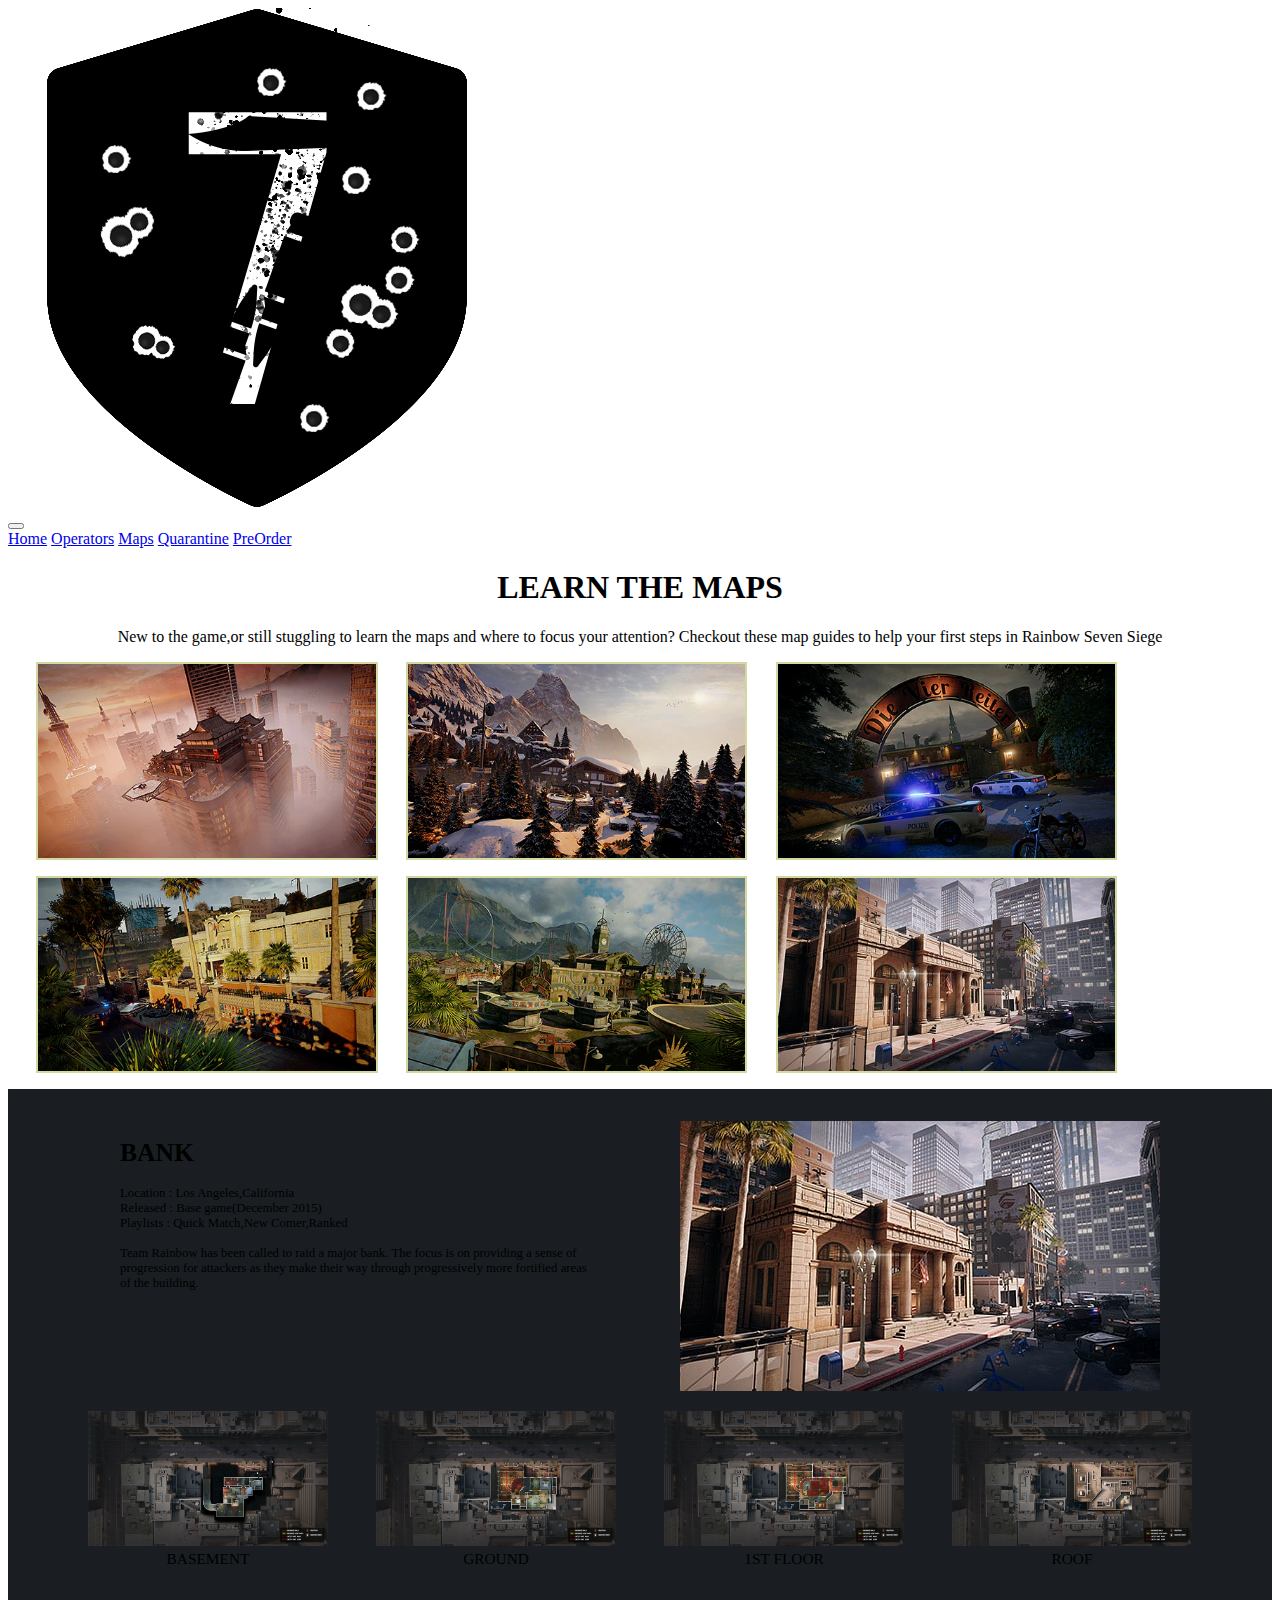
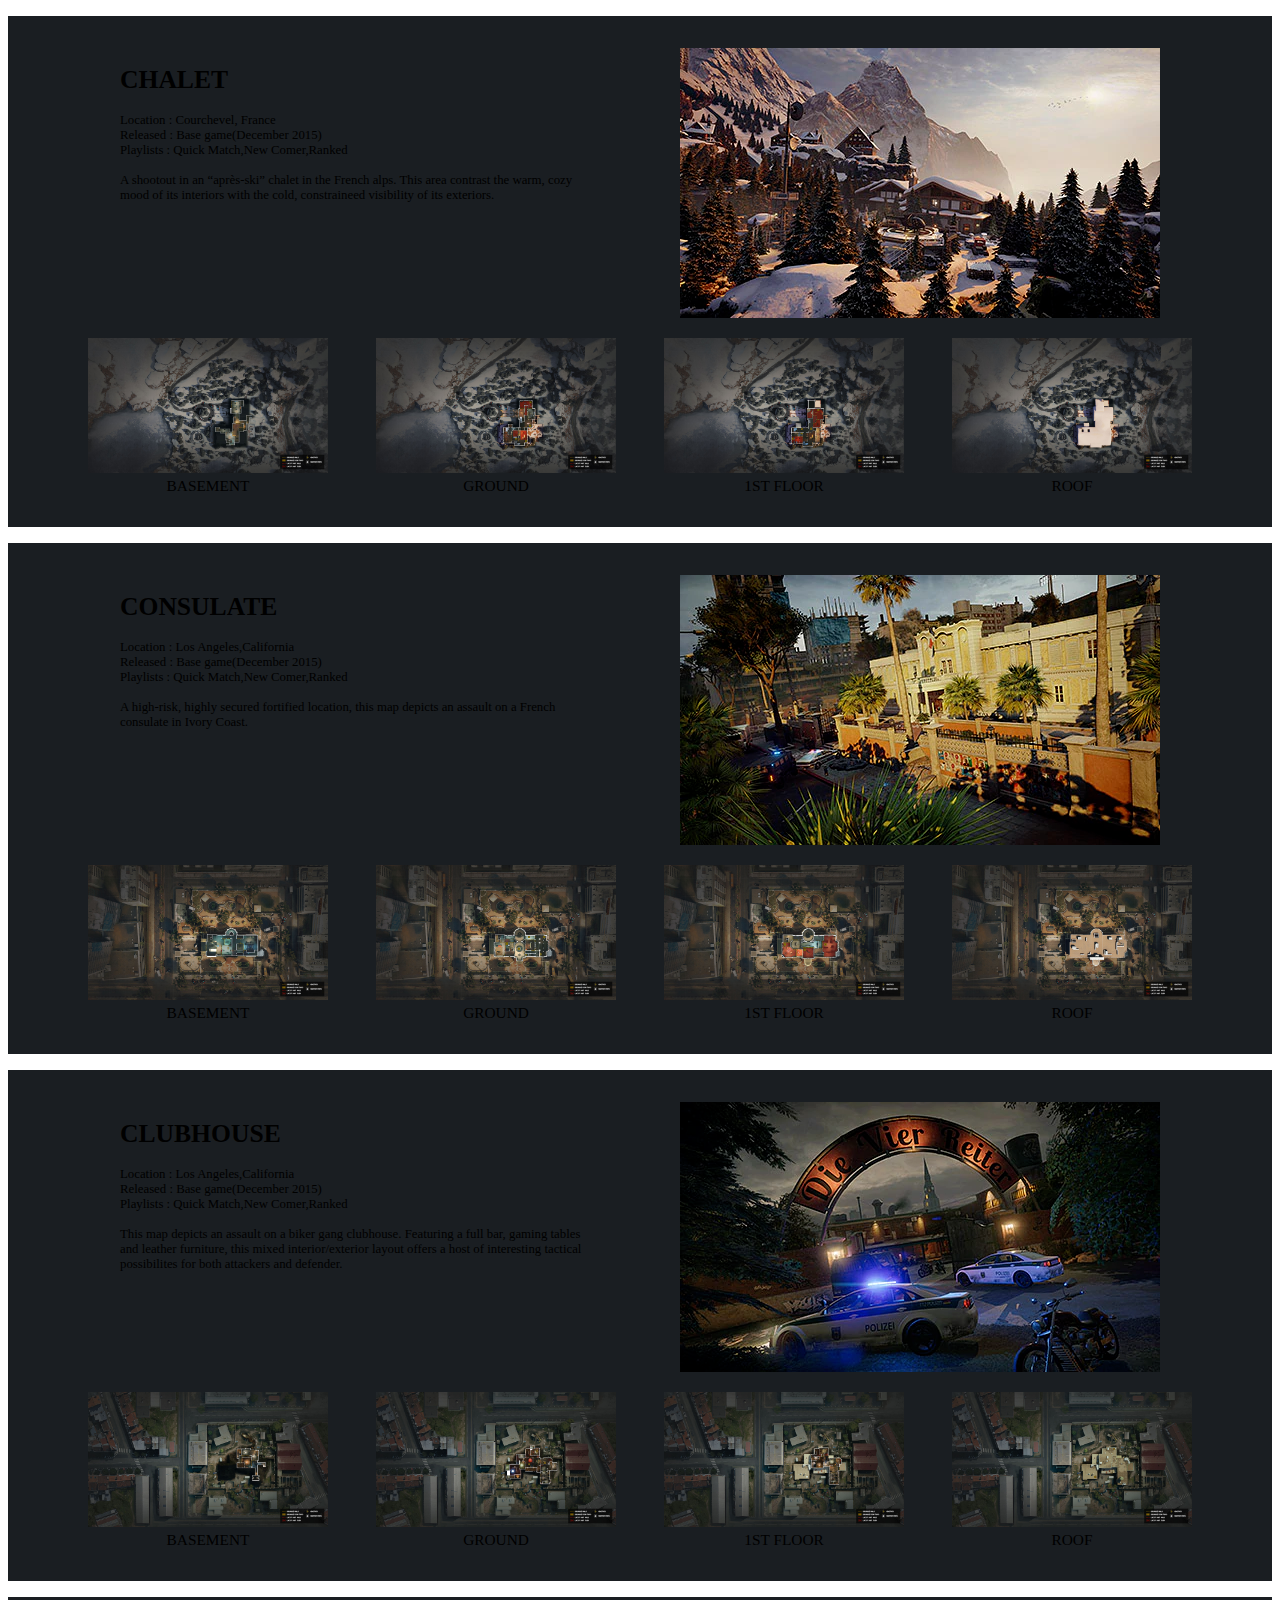
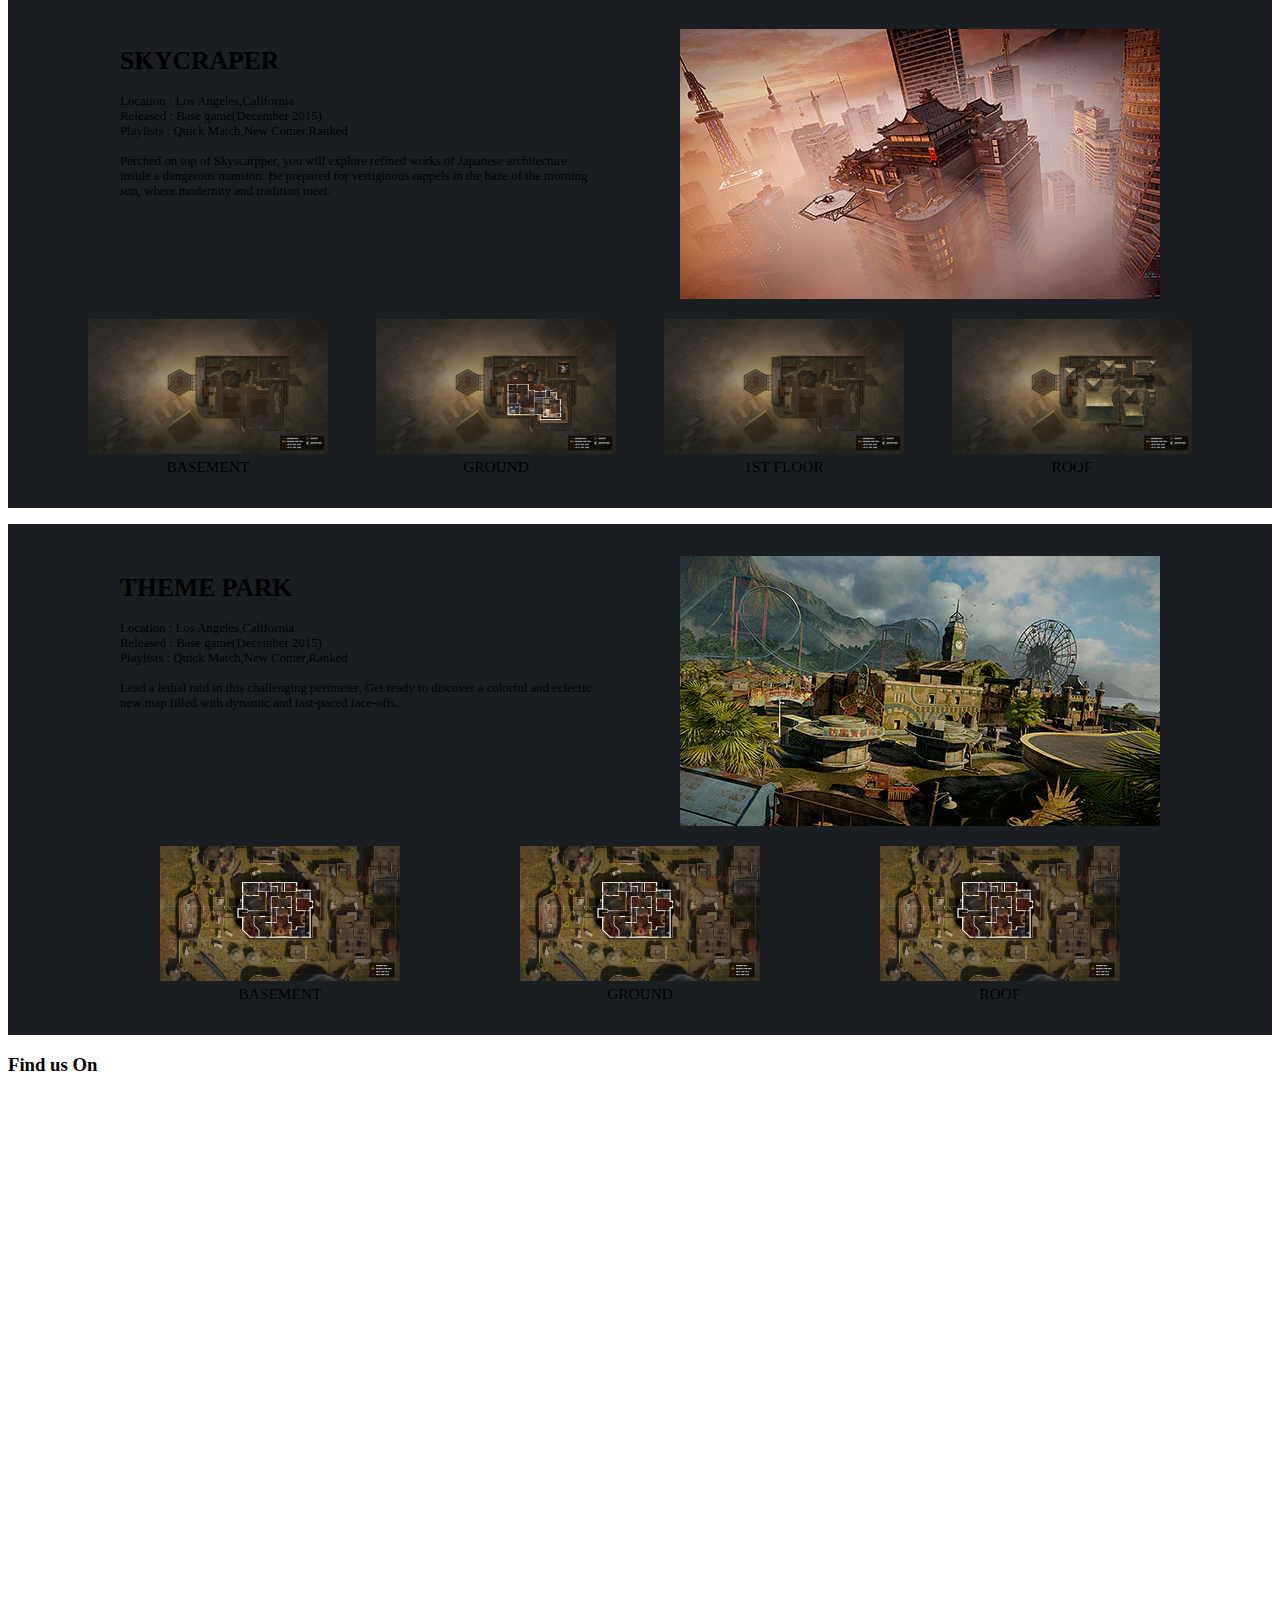
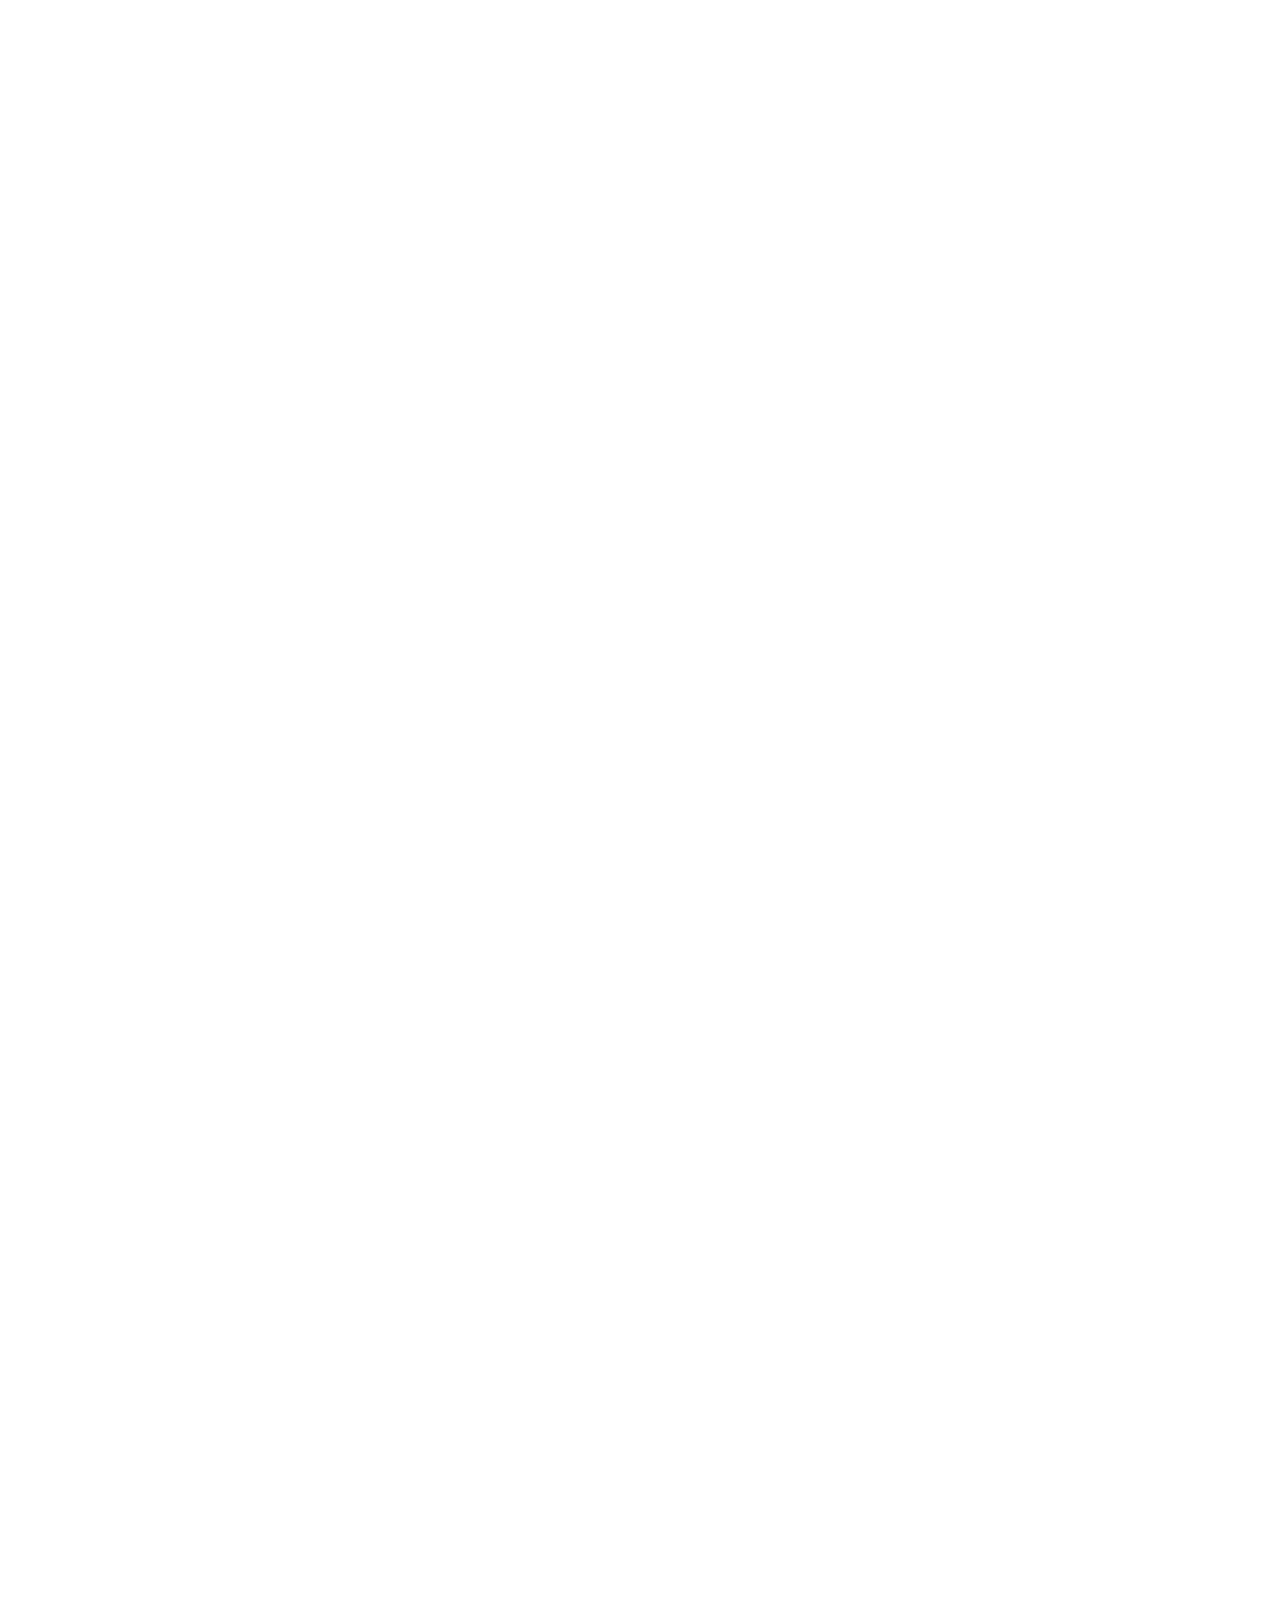
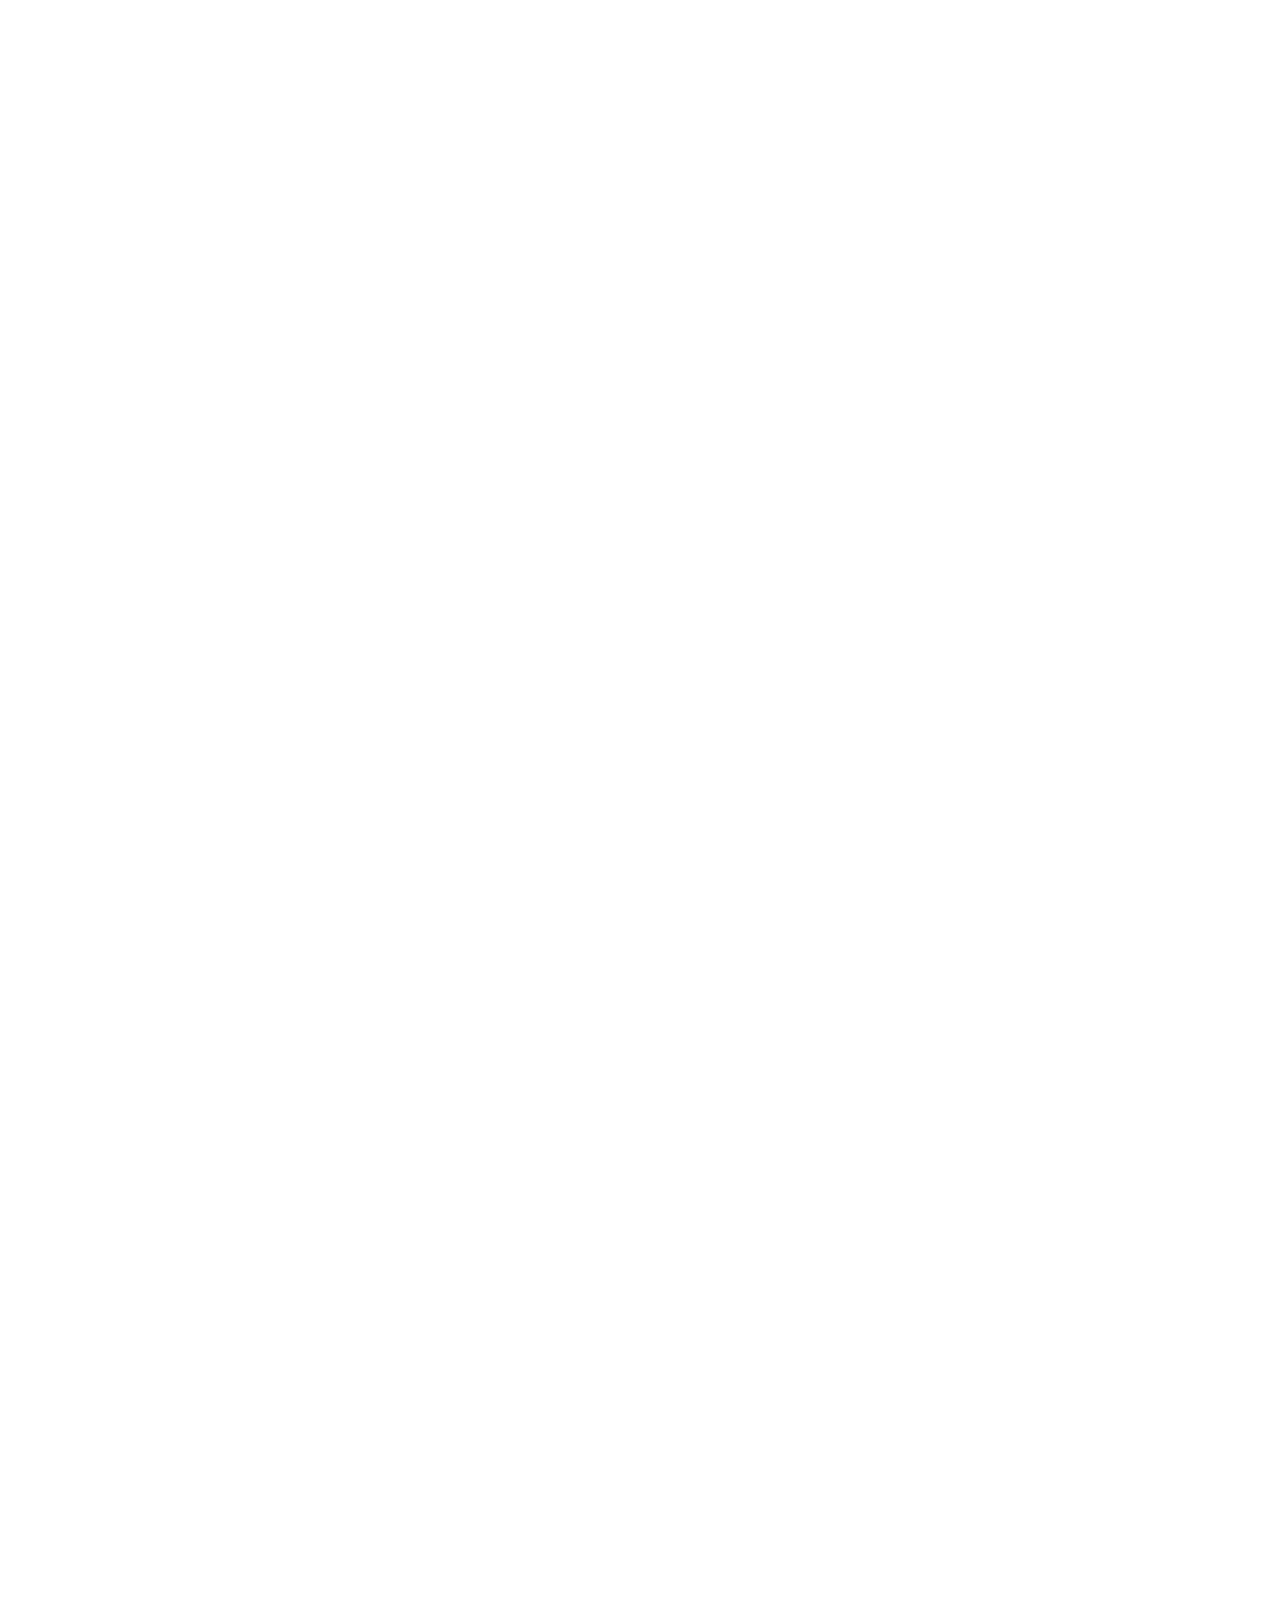
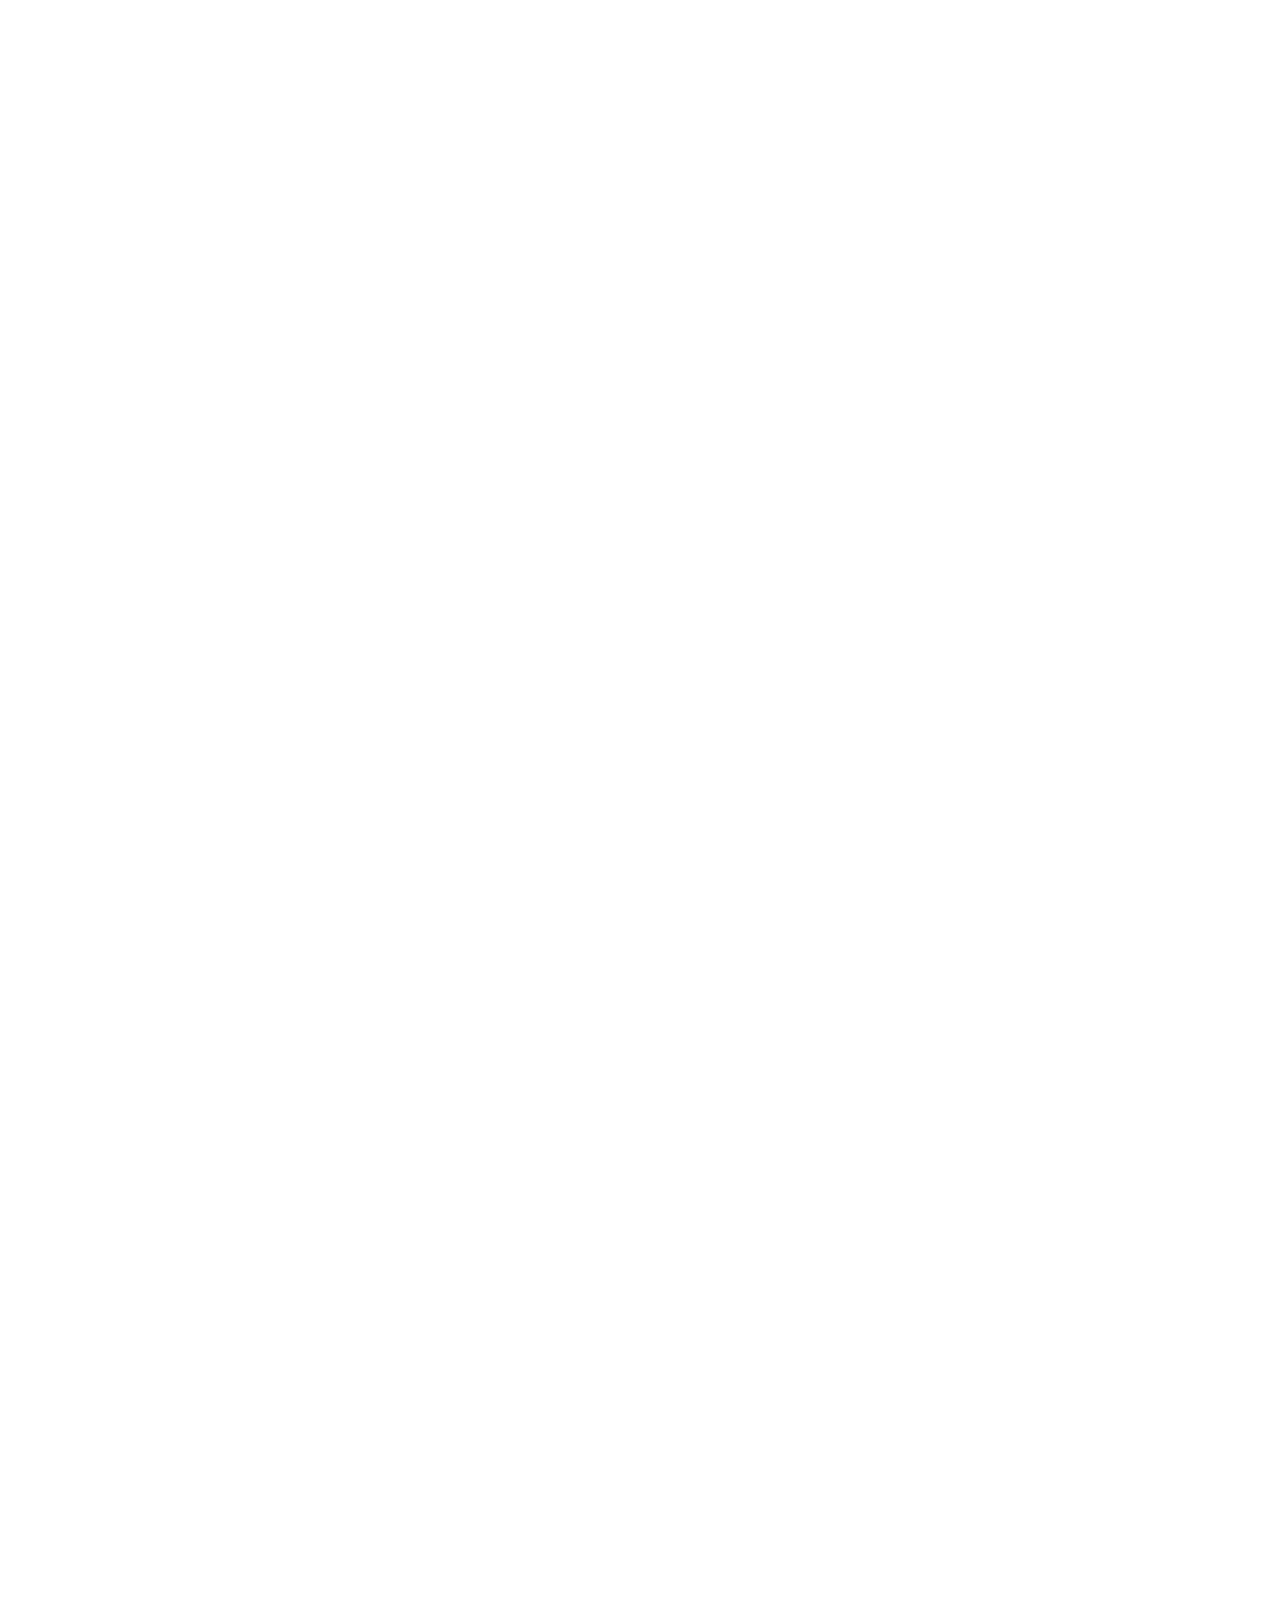
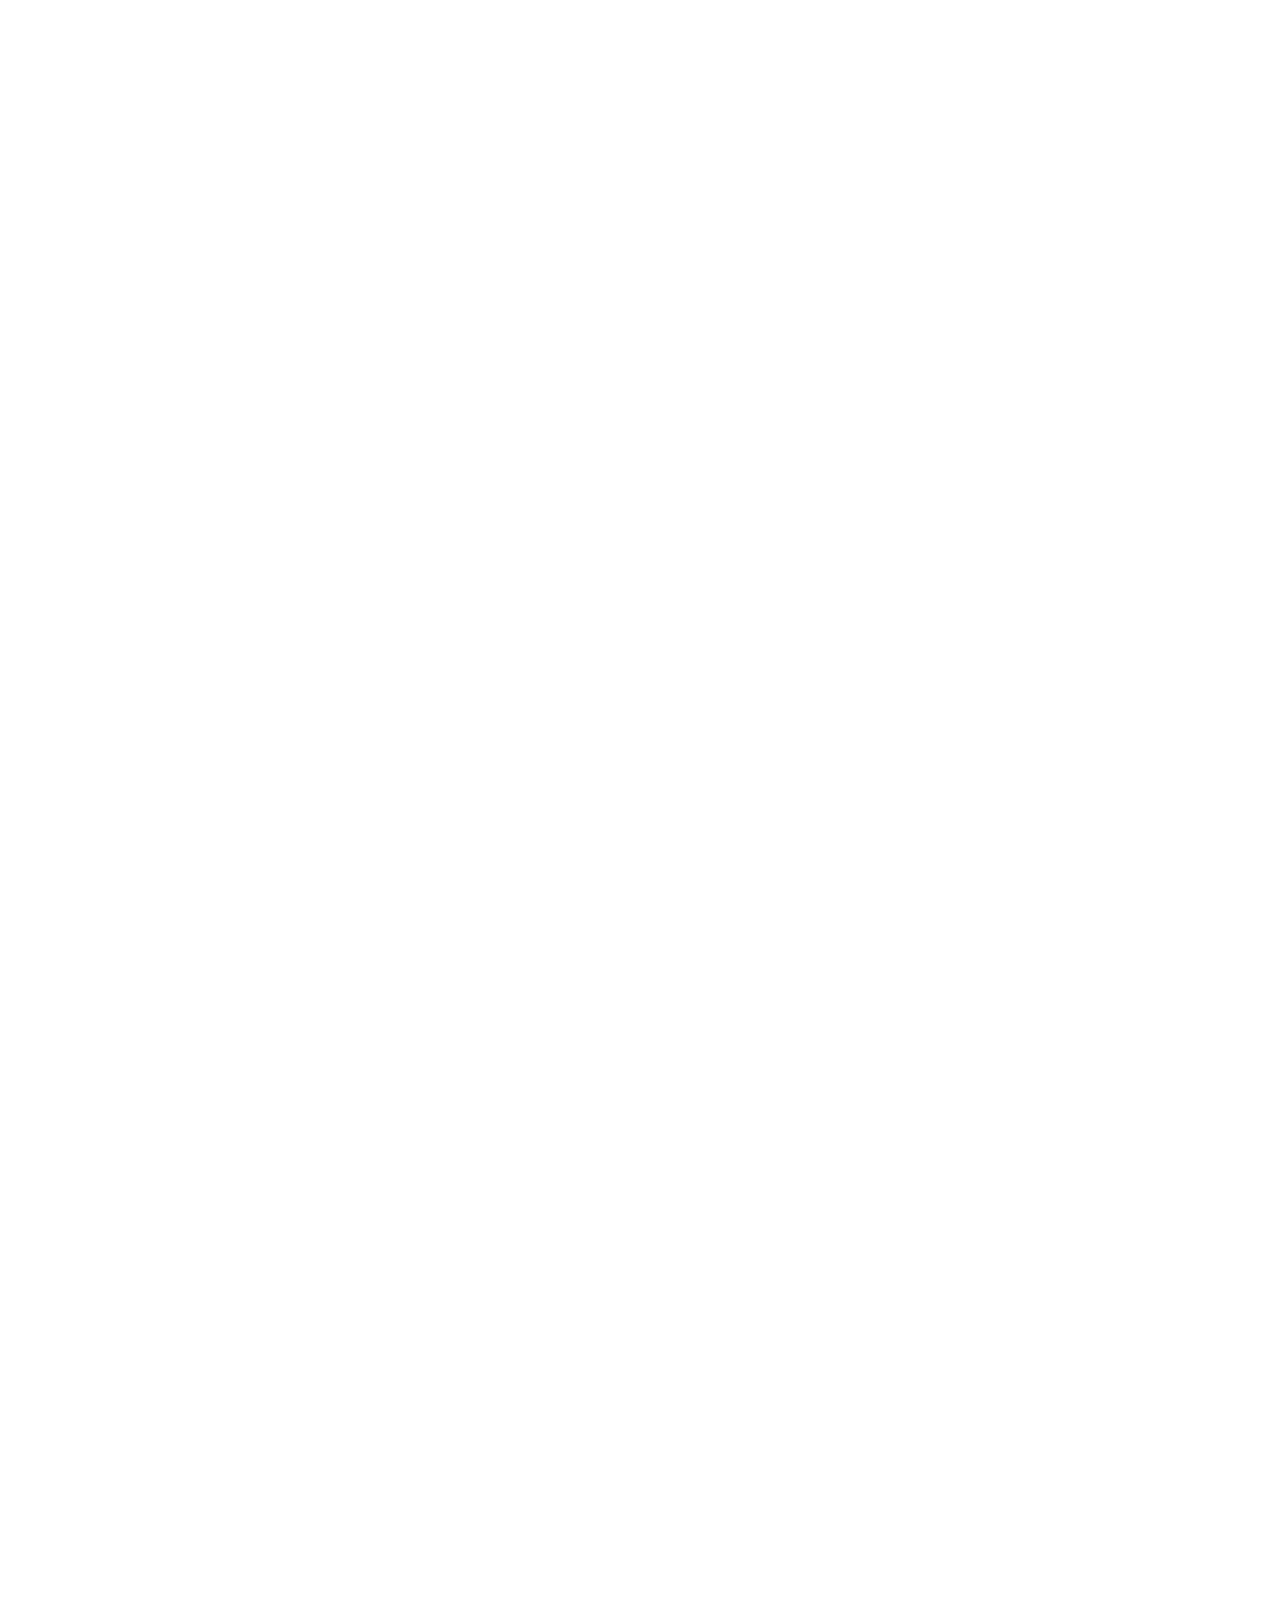
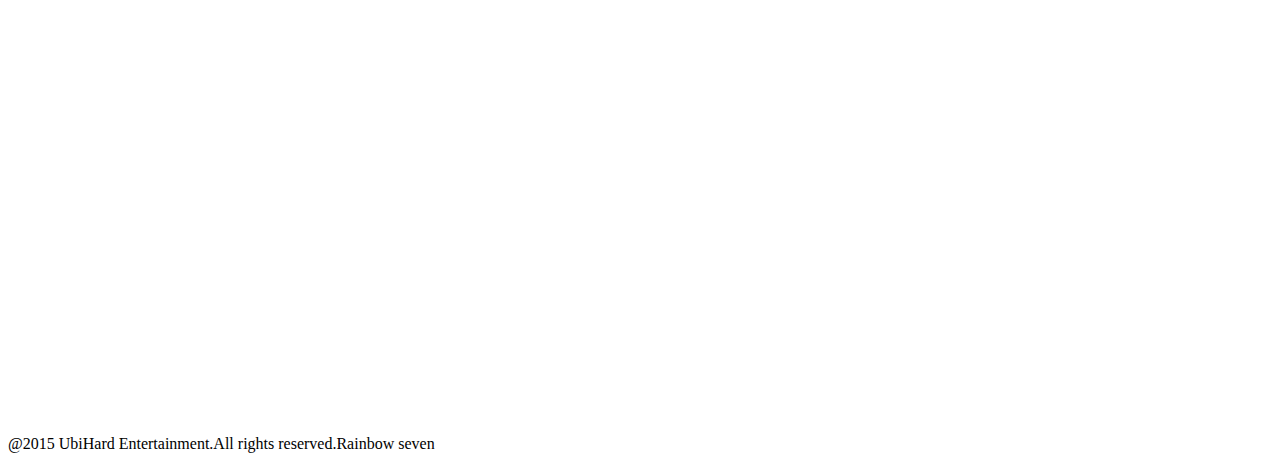
==== Home+Maps/Maps.html @ b851d7d4 "update" ====
<!DOCTYPE html>
<html lang="en">
<head>
    <meta charset="UTF-8">
    <meta name="viewport" content="width=device-width, initial-scale=1.0">
    <title>Document</title>
</head>
<link rel="stylesheet" type="text/css" href="Style/Maps.css">
<link rel="stylesheet" type="text/css" href="Style/style-template.css">
<body>
    <header>
        <a href="../Home+Maps/Index.html"><img src="Assets/Logo-fix.png" class="logo-size"></a>
        <div class="btn-nav dropdown">
            <button class="dropbtn" onclick="myFunction()">
            </button>
            <div class="dropdown-content" id="myDropdown">
                <a href="../Home+Maps/Index.html">Home</a>
                <a href="#">Operators</a>
                <a href="../Home+Maps/Maps.html">Maps</a>
                <a href="../Quarantine/Quarantine.html">Quarantine</a>
                <a href="../PreOrder/preorder.html">PreOrder</a>
            </div>
        </div>
    </header>

    <div class="main-container">
        <div class="text-center">
            <h1>LEARN THE MAPS</h1>
            <P>New to the game,or still stuggling to learn the maps and where to focus your attention?
                Checkout these map guides to help your first steps in Rainbow Seven Siege
            </P>
        </div>      
        <div class="maps-container">
            <div class="row">
                <div class="img-small-1">
                    <img src="Assets/Maps/shycrapper.png">
                </div>
                <div class="img-small-1">
                    <img src="Assets/Maps/chalet.png">
                </div>
                <div class="img-small-1">
                    <img src="Assets/Maps/club-house.png">
                </div>
            </div>
    
            <div class="row mt-3">  
                <div class="img-small-1">
                    <img src="Assets/Maps/consulate.png" alt="">
                    <!-- <h3>tes</h3> -->
                </div>
                <div class="img-small-1">
                    <img src="Assets/Maps/themepark.png" alt="">
                    <!-- <h3>tes</h3> -->
                </div>
                <div class="img-small-1">
                    <img src="Assets/Maps/r6-maps-bank_352520.jpg" alt="">
                    <!-- <h3>tes</h3> -->
                </div>            
            </div>
        </div>    
        <div class="maps-card p-2 mt-3">
            <div class="row mb-1 special">
                <div class ="column top">                 
                    <h1>BANK</h1>
                    <p>
                        <span>Location  : </span>Los Angeles,California <br>
                        <span>Released  : </span>Base game(December 2015) <br>
                        <span>Playlists : </span>Quick Match,New Comer,Ranked <br><br>
                        Team Rainbow has been called to raid a major bank. The focus
                        is on providing a sense of progression for attackers as they make
                        their way through progressively more fortified areas of the building.   
                    </p>               
                </div>
                <div class ="map-top top">
                    <img src="Assets/Maps/r6-maps-bank_352520.jpg" alt="">
                </div>
            </div>
            <div class="row text-center auto">
                <div class="img-banner-small">
                    <img src="Assets/Maps/Bank-blueprints/r6-maps-bank-blueprint-1.jpg" alt="">
                    <div class="map-section">
                        BASEMENT
                    </div>                   
                </div>   
                <div class="img-banner-small">
                    <img src="Assets/Maps/Bank-blueprints/r6-maps-bank-blueprint-2.jpg" alt="">
                    <div class="map-section">
                        GROUND
                    </div>  
                </div> 
                <div class="img-banner-small append">
                    <img src="Assets/Maps/Bank-blueprints/r6-maps-bank-blueprint-3.jpg" alt="">
                    <div class="map-section">
                        1ST FLOOR
                    </div>      
                </div> 
                <div class="img-banner-small append">
                    <img src="Assets/Maps/Bank-blueprints/r6-maps-bank-blueprint-4.jpg" alt="">  
                    <div class="map-section">
                        ROOF
                    </div>                  
                </div>          
            </div>
        </div>

        <div class="maps-card p-2 mt-3">
            <div class="row mb-1 special">
                <div class ="column top">                 
                    <h1>CHALET</h1>
                    <p>
                        <span>Location  : </span>Courchevel, France <br>
                        <span>Released  : </span>Base game(December 2015) <br>
                        <span>Playlists : </span>Quick Match,New Comer,Ranked <br><br>
                        A shootout in an “après-ski” chalet in the French alps.
                        This area contrast the warm, cozy mood of its interiors with the cold, 
                        constraineed visibility of its exteriors.   
                    </p>               
                </div>
                <div class ="map-top top">
                    <img src="Assets/Maps/chalet.png" alt="">
                </div>
            </div>
            <div class="row text-center auto">
                <div class="img-banner-small">
                    <img src="Assets/Maps/Chalet-blueprints/r6-maps-chalet-blueprint-1.jpg" alt="">
                    <div class="map-section">
                        BASEMENT
                    </div>                   
                </div>   
                <div class="img-banner-small">
                    <img src="Assets/Maps/Chalet-blueprints/r6-maps-chalet-blueprint-2.jpg" alt="">
                    <div class="map-section">
                        GROUND
                    </div>  
                </div> 
                <div class="img-banner-small append">
                    <img src="Assets/Maps/Chalet-blueprints/r6-maps-chalet-blueprint-3.jpg" alt="">
                    <div class="map-section">
                        1ST FLOOR
                    </div>      
                </div> 
                <div class="img-banner-small append">
                    <img src="Assets/Maps/Chalet-blueprints/r6-maps-chalet-blueprint-4.jpg" alt="">  
                    <div class="map-section">
                        ROOF
                    </div>                  
                </div>          
            </div>
        </div>

        <div class="maps-card p-2 mt-3">
            <div class="row mb-1 special">
                <div class ="column top">                 
                    <h1>CONSULATE</h1>
                    <p>
                        <span>Location  : </span>Los Angeles,California <br>
                        <span>Released  : </span>Base game(December 2015) <br>
                        <span>Playlists : </span>Quick Match,New Comer,Ranked <br><br>
                        A high-risk, highly secured fortified location, this map
                        depicts an assault on a French consulate in Ivory Coast.   
                    </p>               
                </div>
                <div class ="map-top top">
                    <img src="Assets/Maps/consulate.png" alt="">
                </div>
            </div>
            <div class="row text-center auto">
                <div class="img-banner-small">
                    <img src="Assets/Maps/Consulate-blueprints/r6-maps-consulate-blueprint-1.jpg" alt="">
                    <div class="map-section">
                        BASEMENT
                    </div>                   
                </div>   
                <div class="img-banner-small">
                    <img src="Assets/Maps/Consulate-blueprints/r6-maps-consulate-blueprint-2.jpg" alt="">
                    <div class="map-section">
                        GROUND
                    </div>  
                </div> 
                <div class="img-banner-small append">
                    <img src="Assets/Maps/Consulate-blueprints/r6-maps-consulate-blueprint-3.jpg" alt="">
                    <div class="map-section">
                        1ST FLOOR
                    </div>      
                </div> 
                <div class="img-banner-small append">
                    <img src="Assets/Maps/Consulate-blueprints/r6-maps-consulate-blueprint-4.jpg" alt="">  
                    <div class="map-section">
                        ROOF
                    </div>                  
                </div>          
            </div>
        </div>

        <div class="maps-card p-2 mt-3">
            <div class="row mb-1 special">
                <div class ="column top">                 
                    <h1>CLUBHOUSE</h1>
                    <p>
                        <span>Location  : </span>Los Angeles,California <br>
                        <span>Released  : </span>Base game(December 2015) <br>
                        <span>Playlists : </span>Quick Match,New Comer,Ranked <br><br>
                        This map depicts an assault on a biker gang clubhouse.
                        Featuring a full bar, gaming tables and leather furniture,
                        this mixed interior/exterior layout offers a host of interesting 
                        tactical possibilites for both attackers and defender.   
                    </p>               
                </div>
                <div class ="map-top top">
                    <img src="Assets/Maps/club-house.png" alt="">
                </div>
            </div>
            <div class="row text-center auto">
                <div class="img-banner-small">
                    <img src="Assets/Maps/Clubhouse-blueprints/r6-maps-clubhouse-blueprint-1.jpg" alt="">
                    <div class="map-section">
                        BASEMENT
                    </div>                   
                </div>   
                <div class="img-banner-small">
                    <img src="Assets/Maps/Clubhouse-blueprints/r6-maps-clubhouse-blueprint-2.jpg" alt="">
                    <div class="map-section">
                        GROUND
                    </div>  
                </div> 
                <div class="img-banner-small append">
                    <img src="Assets/Maps/Clubhouse-blueprints/r6-maps-clubhouse-blueprint-3.jpg" alt="">
                    <div class="map-section">
                        1ST FLOOR
                    </div>      
                </div> 
                <div class="img-banner-small append">
                    <img src="Assets/Maps/Clubhouse-blueprints/r6-maps-clubhouse-blueprint-4.jpg" alt="">  
                    <div class="map-section">
                        ROOF
                    </div>                  
                </div>          
            </div>
        </div>

        <div class="maps-card p-2 mt-3">
            <div class="row mb-1 special">
                <div class ="column top">                 
                    <h1>SKYCRAPER</h1>
                    <p>
                        <span>Location  : </span>Los Angeles,California <br>
                        <span>Released  : </span>Base game(December 2015) <br>
                        <span>Playlists : </span>Quick Match,New Comer,Ranked <br><br>
                        Perched on top of Skyscarpper, you will explore refined works 
                        of Japanese architecture inside a dangerous mansion. 
                        Be prepared for vertiginous rappels in the haze of the
                        morning sun, where modernity and tradition meet.   
                    </p>               
                </div>
                <div class ="map-top top">
                    <img src="Assets/Maps/shycrapper.png" alt="">
                </div>
            </div>
            <div class="row text-center auto">
                <div class="img-banner-small">
                    <img src="Assets/Maps/Skycraper-blueprints/r6-maps-skyscraper-blueprint-1.jpg" alt="">
                    <div class="map-section">
                        BASEMENT
                    </div>                   
                </div>   
                <div class="img-banner-small">
                    <img src="Assets/Maps/Skycraper-blueprints/r6-maps-skyscraper-blueprint-2.jpg" alt="">
                    <div class="map-section">
                        GROUND
                    </div>  
                </div> 
                <div class="img-banner-small append">
                    <img src="Assets/Maps/Skycraper-blueprints/r6-maps-skyscraper-blueprint-1.jpg" alt="">
                    <div class="map-section">
                        1ST FLOOR
                    </div>      
                </div> 
                <div class="img-banner-small append">
                    <img src="Assets/Maps/Skycraper-blueprints/r6-maps-skyscraper-blueprint-4.jpg" alt="">  
                    <div class="map-section">
                        ROOF
                    </div>                  
                </div>          
            </div>
        </div>

        <div class="maps-card p-2 mt-3">
            <div class="row mb-1 special">
                <div class ="column top">                 
                    <h1>THEME PARK</h1>
                    <p>
                        <span>Location  : </span>Los Angeles,California <br>
                        <span>Released  : </span>Base game(December 2015) <br>
                        <span>Playlists : </span>Quick Match,New Comer,Ranked <br><br>
                        Lead a lethal raid in this challenging perimeter. Get ready to discover a 
                        colorful and eclectic new map filled with dynamic and fast-paced face-offs.   
                    </p>               
                </div>
                <div class ="map-top top">
                    <img src="Assets/Maps/themepark.png" alt="">
                </div>
            </div>
            <div class="row text-center flex-center">
                <div class="img-banner-small">
                    <img src="Assets/Maps/ThemePark-blueprints/r6-maps-themepark-blueprints/r6-maps-themepark-blueprint-1.jpg" alt="">
                    <div class="map-section">
                        BASEMENT
                    </div>                   
                </div>   
                <div class="img-banner-small">
                    <img src="Assets/Maps/ThemePark-blueprints/r6-maps-themepark-blueprints/r6-maps-themepark-blueprint-1.jpg" alt="">
                    <div class="map-section">
                        GROUND
                    </div>  
                </div> 
                <div class="img-banner-small append">
                    <img src="Assets/Maps/ThemePark-blueprints/r6-maps-themepark-blueprints/r6-maps-themepark-blueprint-1.jpg" alt="">
                    <div class="map-section">
                        ROOF
                    </div>      
                </div>          
            </div>
        </div>
    </div>

    <footer>
        <div>
            <h3>Find us On</h3>
        </div>
        <div>
            <a href="http://instagram.com" target="_blank" rel="noopener noreferrer">
                <img src="Assets/Icon/4x/Facebook-logo-white@4x.png" alt=""></a>
            <a href="http://instagram.com" target="_blank" rel="noopener noreferrer">
                <img src="Assets/Icon/4x/Twitter-logo-white@4x.png" alt=""></a>
            <a href="http://instagram.com" target="_blank" rel="noopener noreferrer">
                <img src="Assets/Icon/4x/Youtube-Logo-White@4x.png" alt=""></a>
            <a href="http://instagram.com" target="_blank" rel="noopener noreferrer">
                <img src="Assets/Icon/4x/Instagram-logo-white@4x.png" alt=""></a>
        </div>
        <div>
            <p>@2015 UbiHard Entertainment.All rights reserved.Rainbow seven</p>
        </div>
    </footer>
</body>
</html>
<script>
    function myFunction() {
    document.getElementById("myDropdown").classList.toggle("show");
}

    window.onclick = function (e) {
        if (!e.target.matches('.dropbtn')) {
            var myDropdown = document.getElementById("myDropdown");
            if (myDropdown.classList.contains('show')) {
                myDropdown.classList.remove('show');
            }
        }
    }
</script>
---- Home+Maps/Style/Maps.css ----
* {
    box-sizing: border-box;
  }
.text-center{
    text-align: center;
}
.mt-3{
    margin-top: 1em;
}
.maps-container img{
    width:100%; 
    height:100%; 
}
.maps-card{
    display: flex;
    flex-direction: column;
    width: 100%;
    background-color: #1a1e22;
    justify-self: flex-start;
}
.row {
    display: flex;
    flex-wrap: wrap;
    justify-content: space-evenly;
    height: 100%;
}
.maps-container{
    width: 90%;
}
.img-small-1{
    max-width: 30%;
    border: 2px solid #d1d8a0;
}
.caption{
    max-width: 40%;
}
.p-2{
    padding: 2em;
}
.img-banner-small{
    width: 20%;
    justify-content: space-evenly;
    flex-wrap: wrap; 
}
.mb-1{
    margin-bottom: 1em;
}
.map-image-container{
    text-align: right;
}
.maps-card img{
    max-width: 100%;
    max-height: 100%;
}

.column{
    max-width: 40%;
    font-size: 1vw;
}
.map-section{
    font-size: 1.2vw;
}

@media(max-width:950px){
    .column{
        text-align: center;
        max-width: 100% !important;
        width: 100% !important;
    }
    .map-top{
        max-width: 100% !important;
        width: 100% !important;
        text-align: center !important;
    }
    *{
        font-size: 2.5vw !important;
        text-align: justify !important;
    }      
    .img-banner-small .map-section,footer p{
        text-align: center !important;
    } 
}
.flex-center{
    justify-content: space-evenly;
}
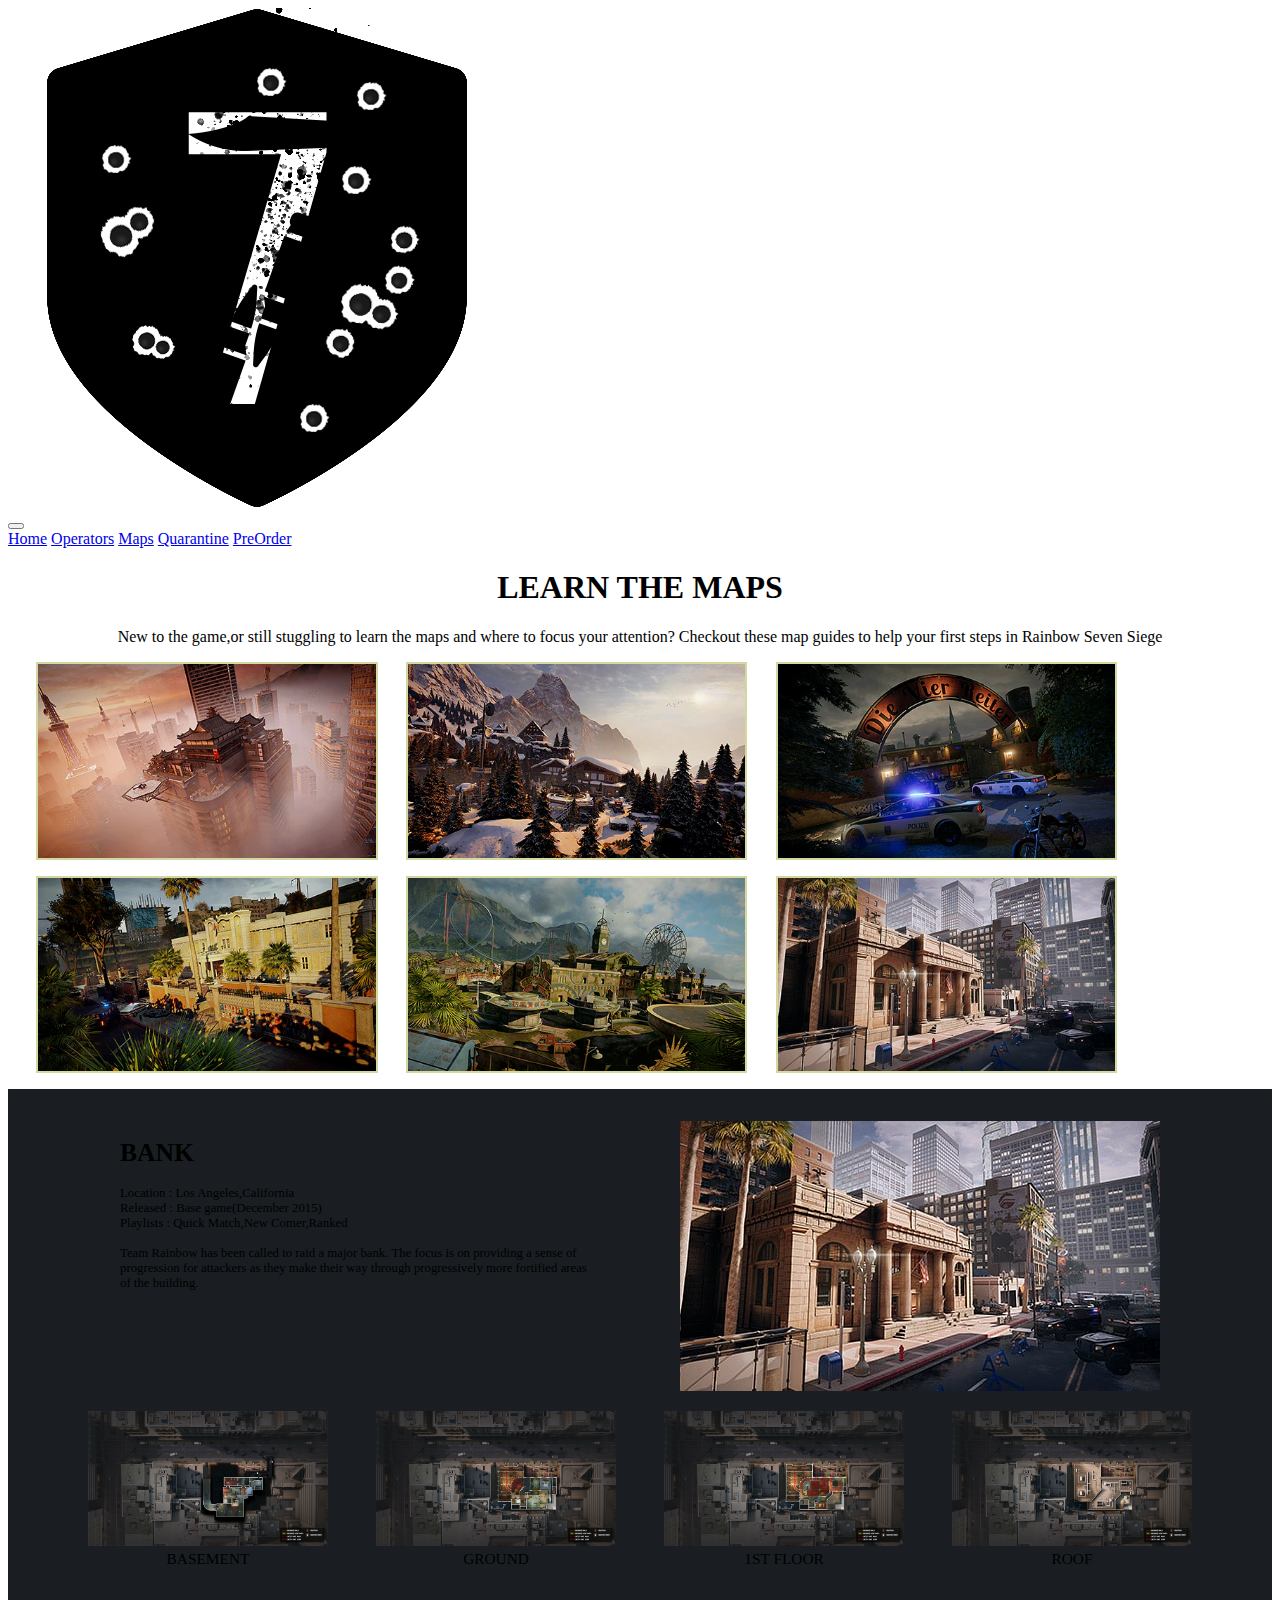
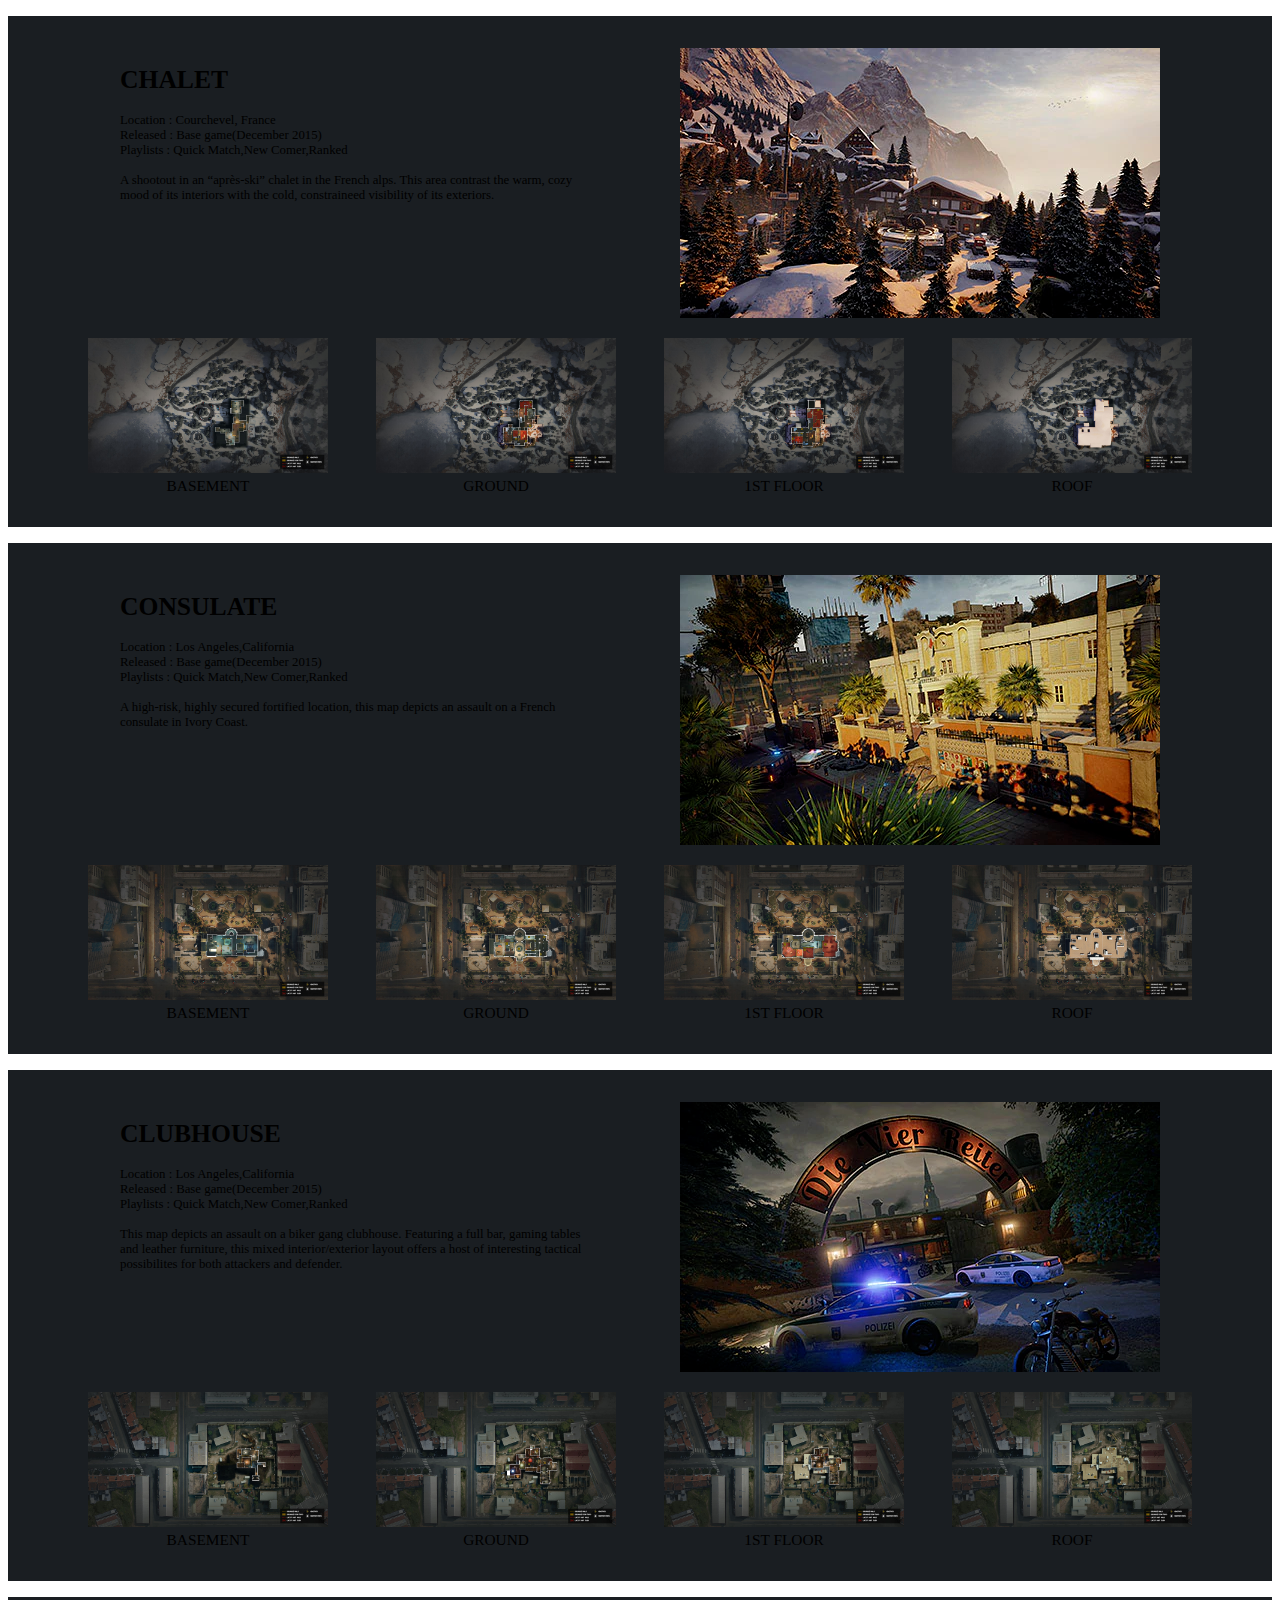
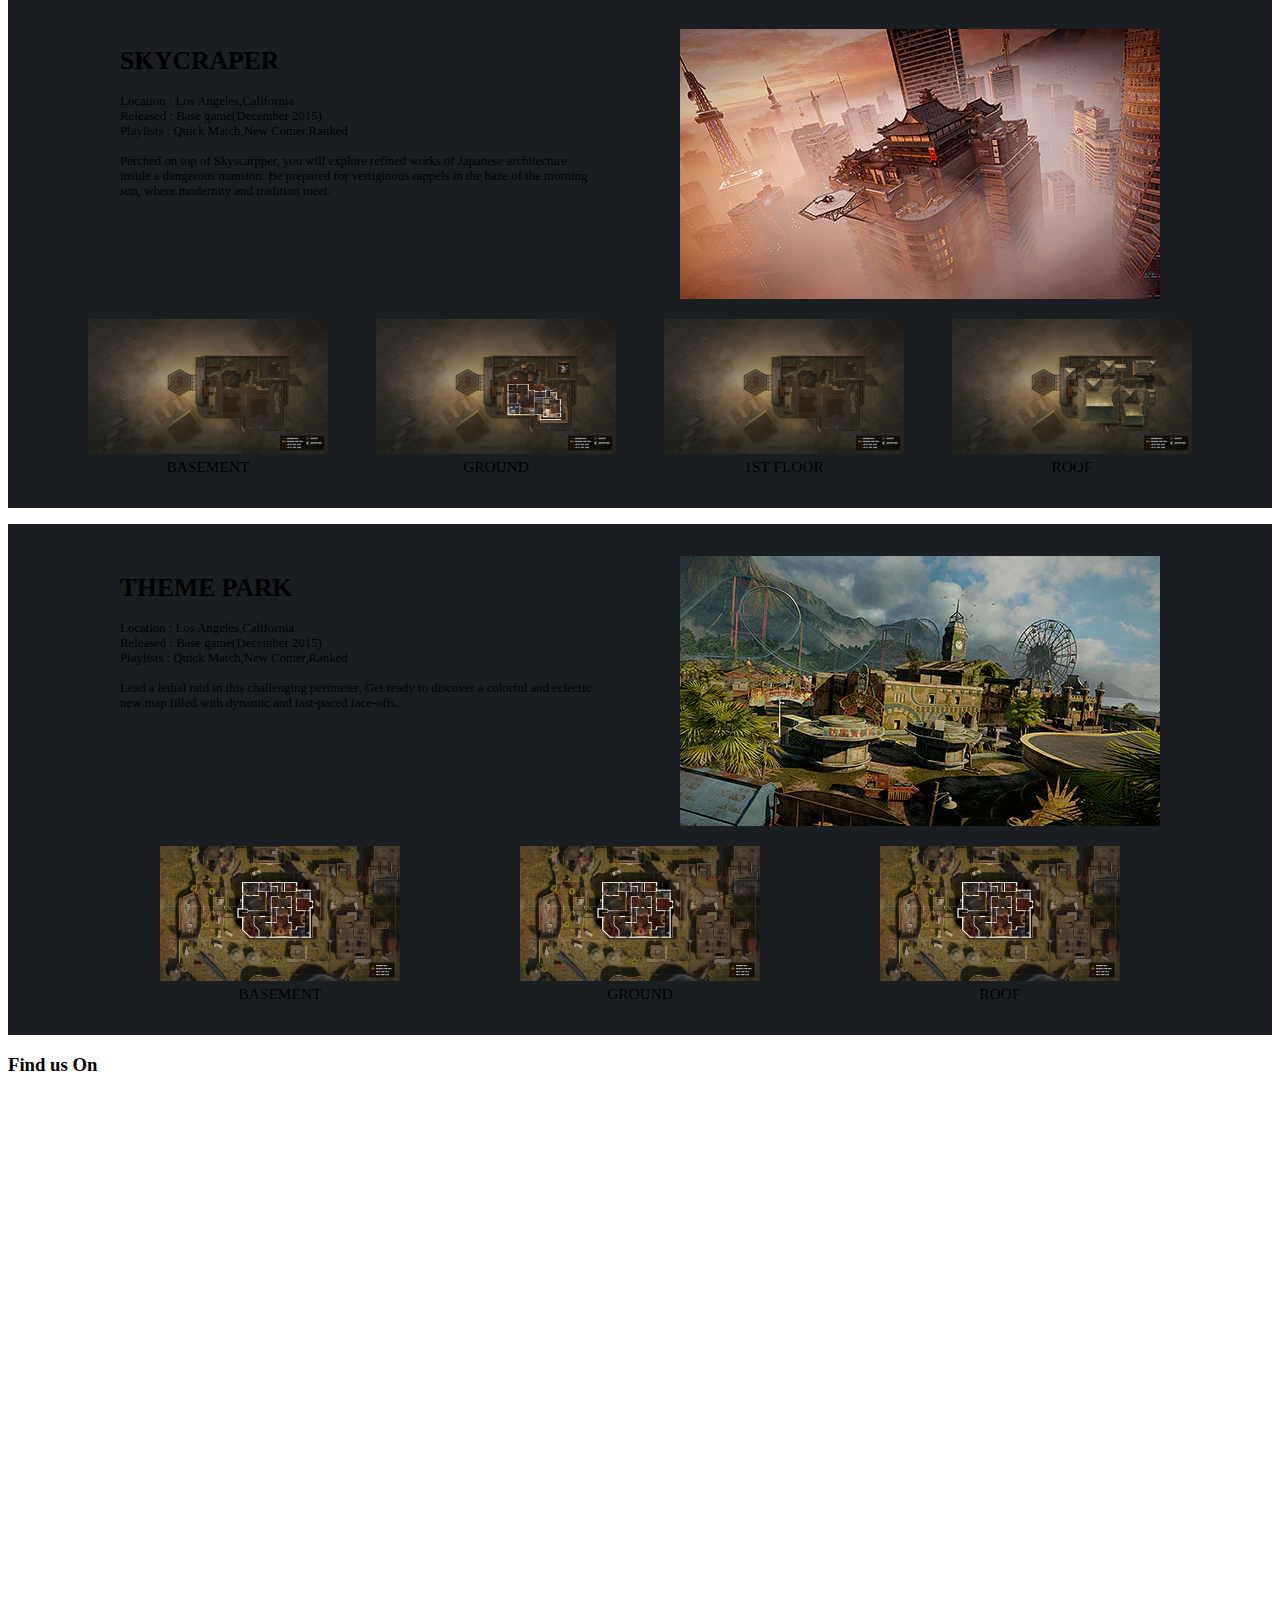
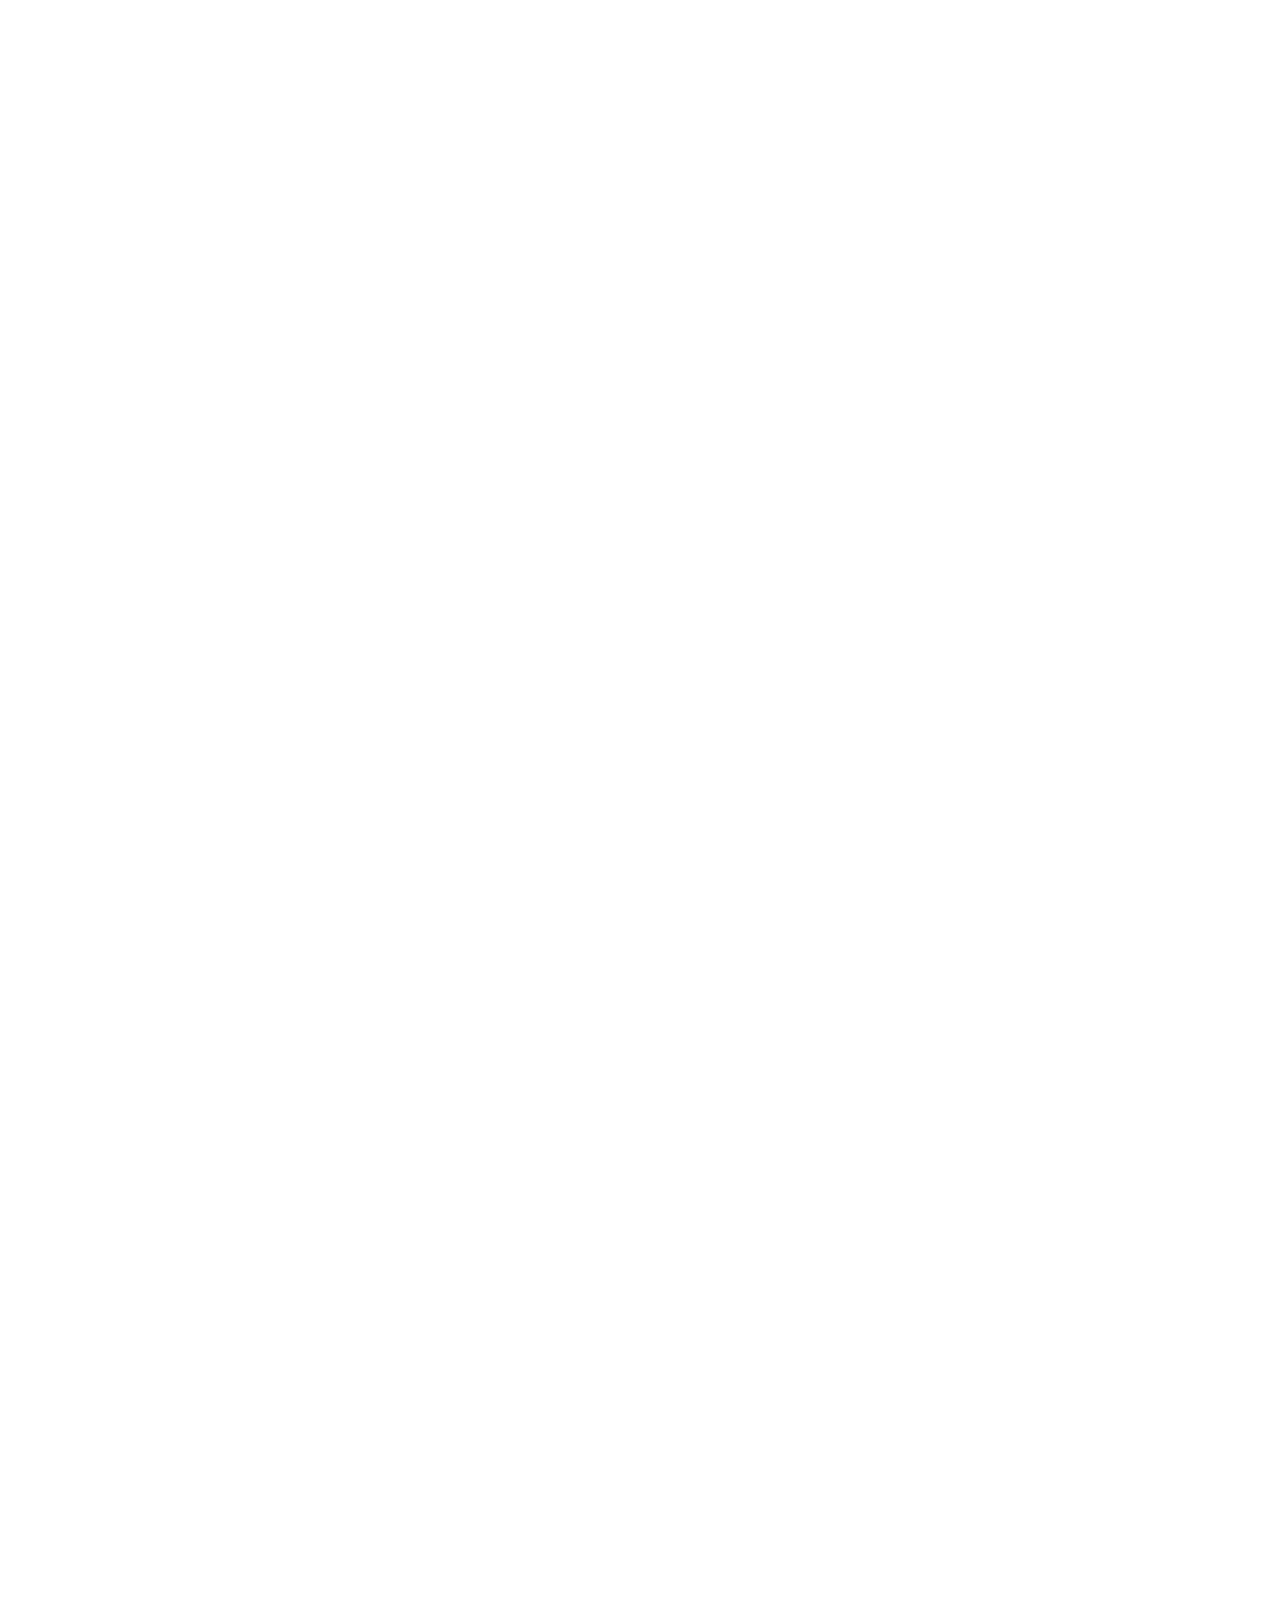
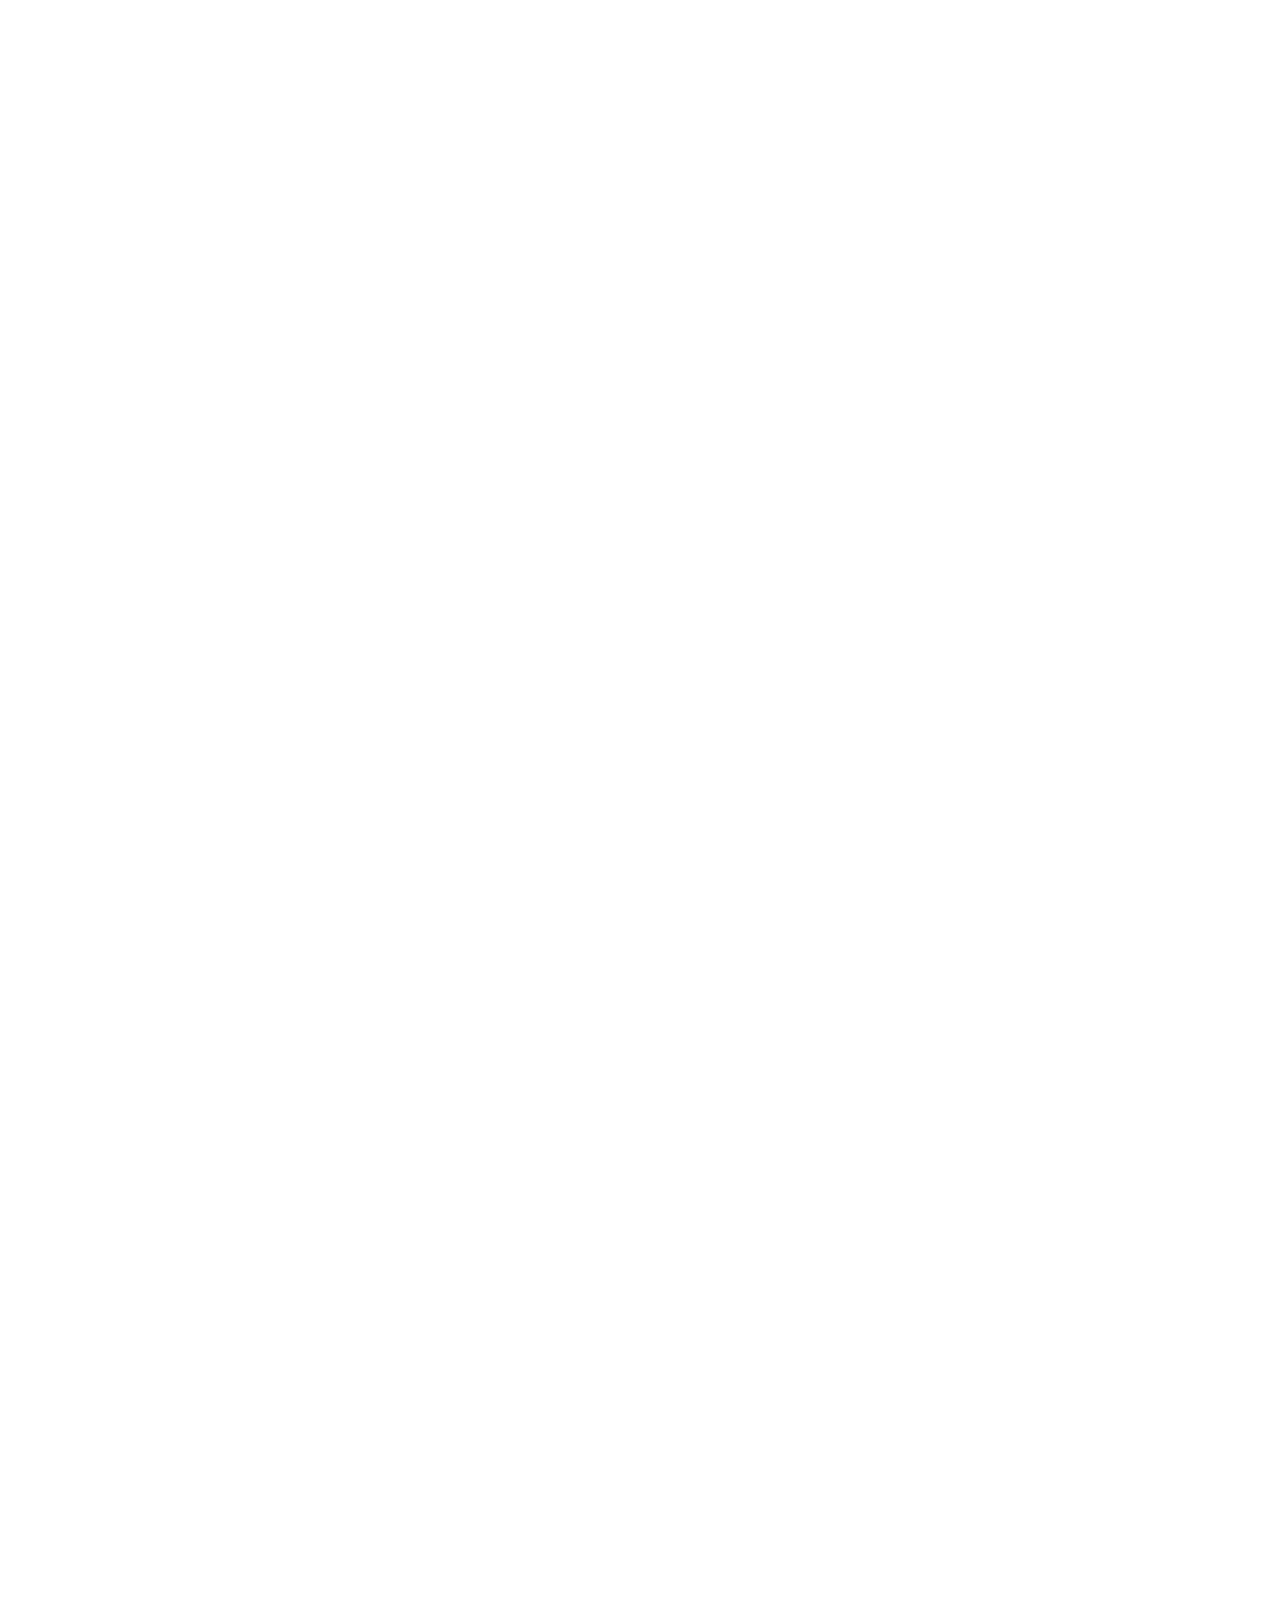
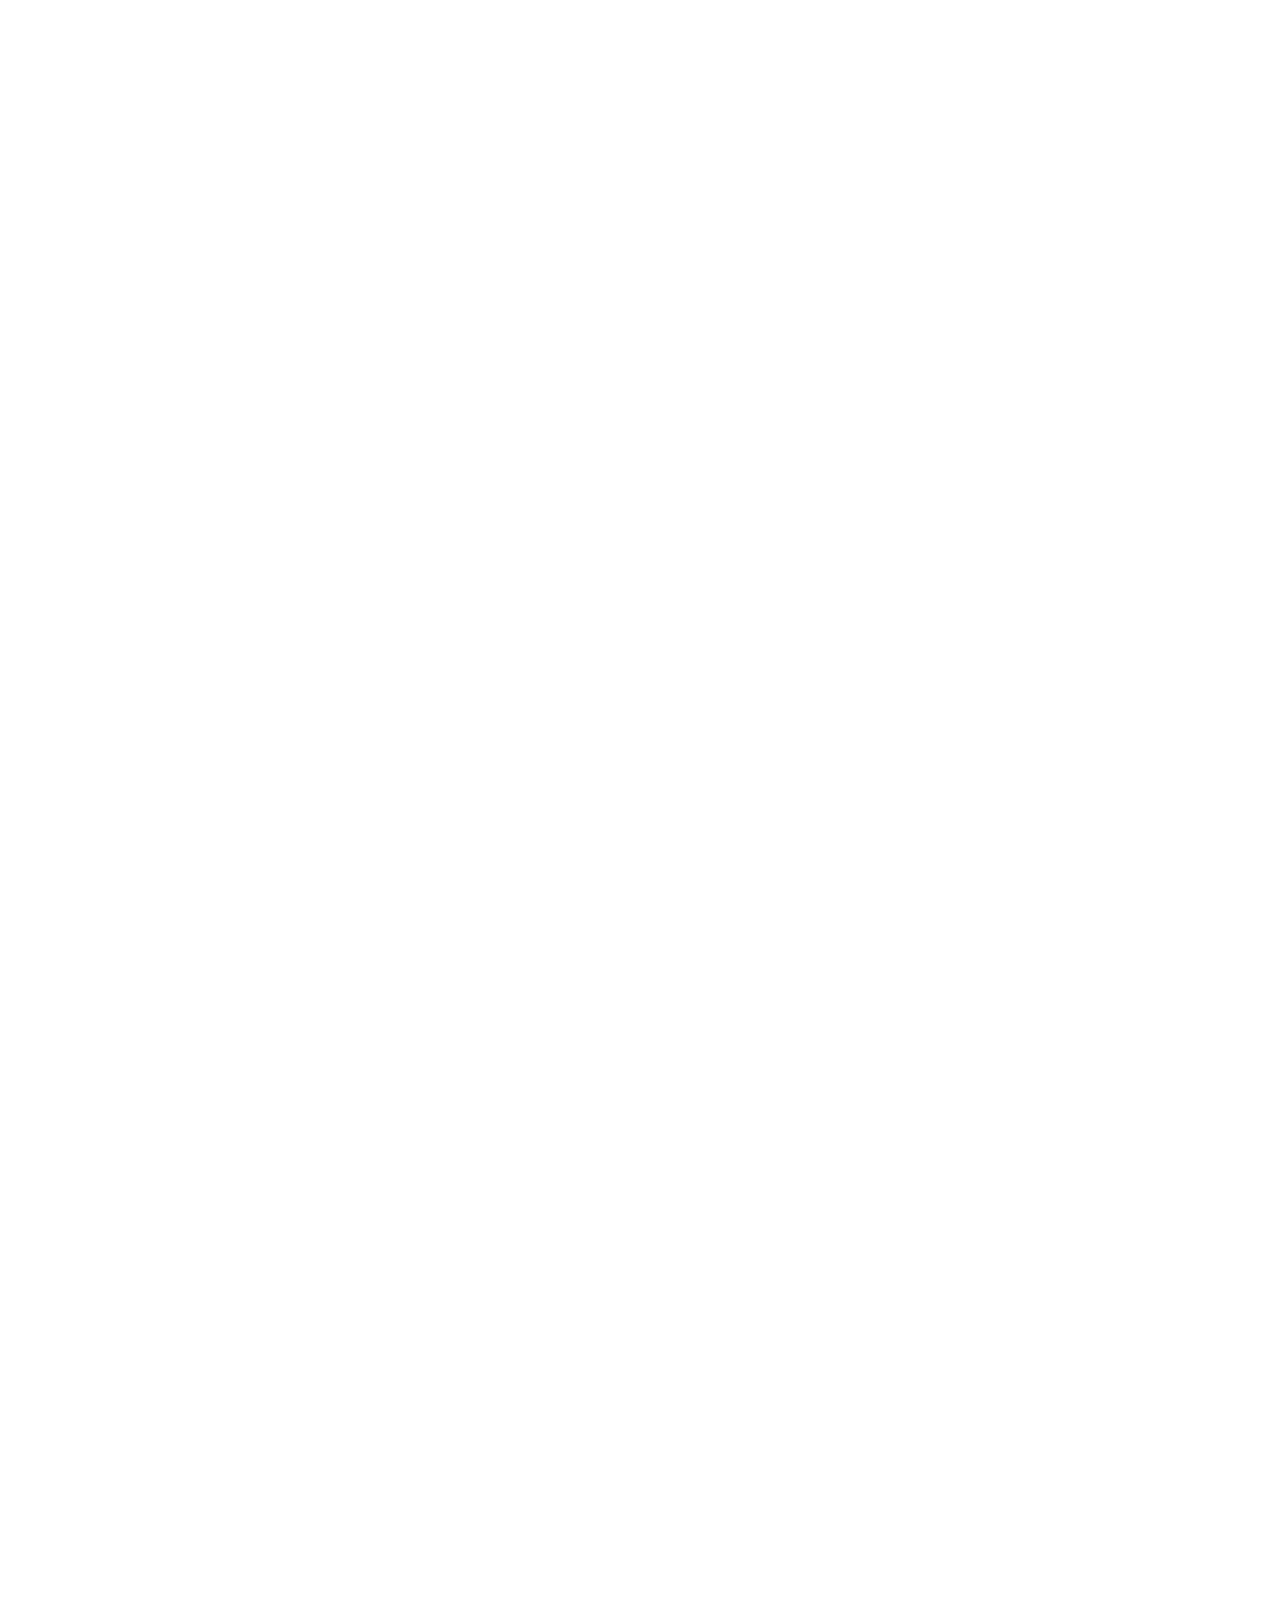
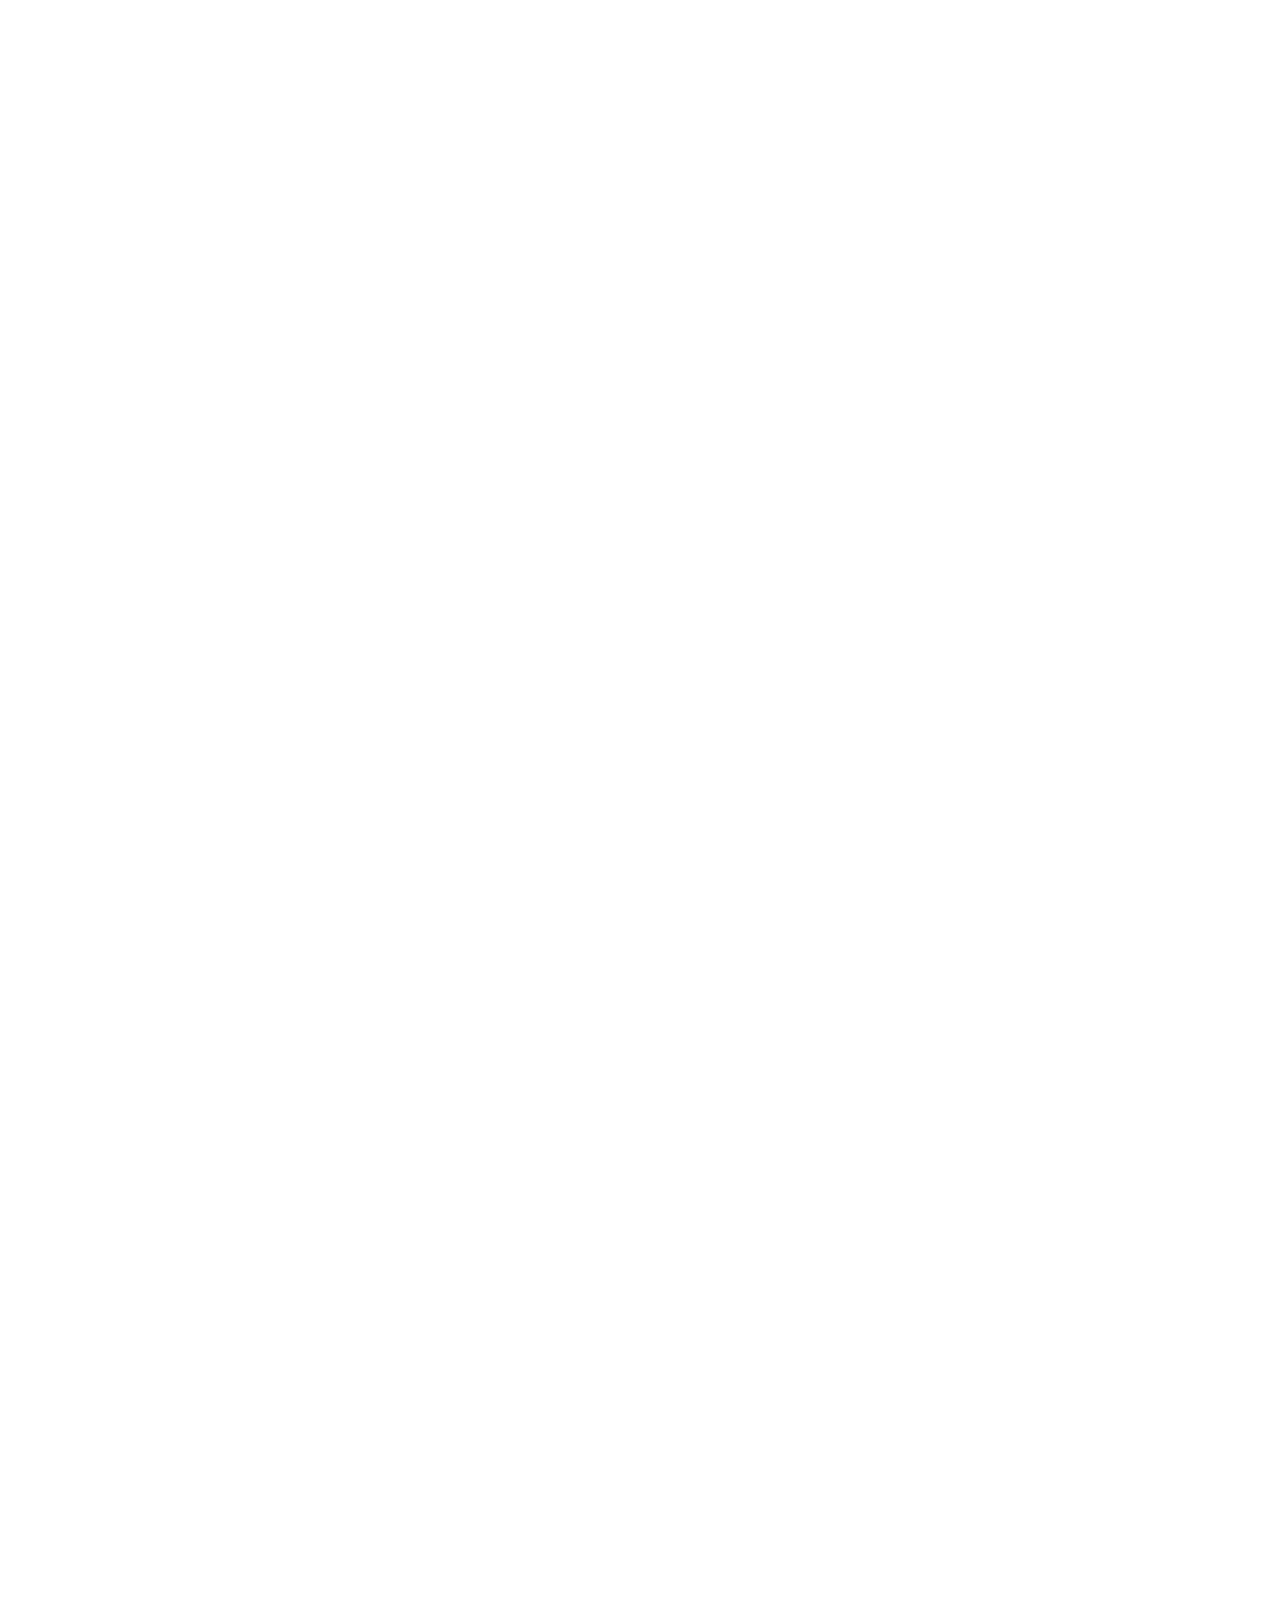
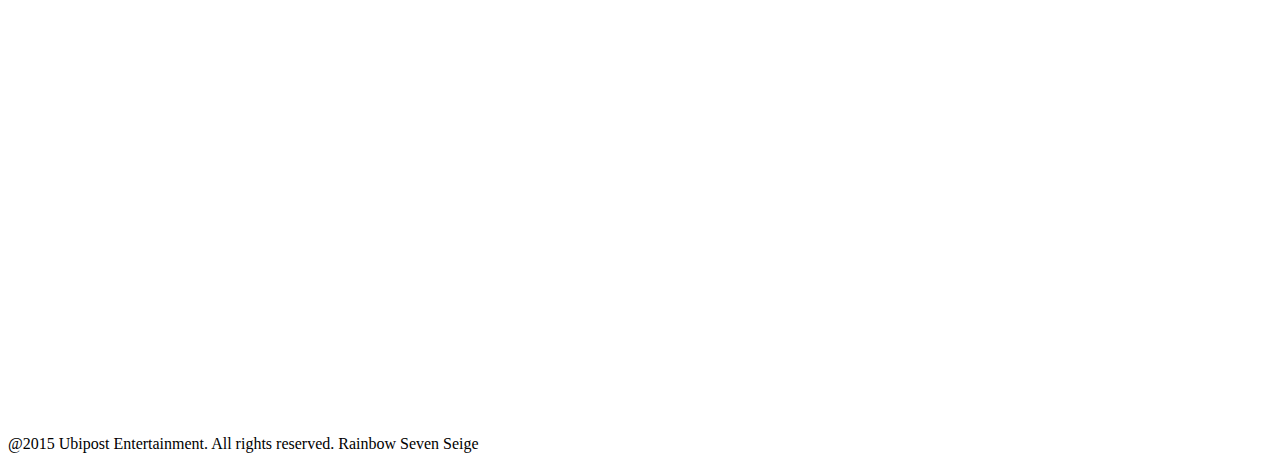
==== commit 9eeb03d8: "change ubiHard to ubiPost" ====
--- a/Home+Maps/Maps.html
+++ b/Home+Maps/Maps.html
@@ -15,7 +15,7 @@
             </button>
             <div class="dropdown-content" id="myDropdown">
                 <a href="../Home+Maps/Index.html">Home</a>
-                <a href="#">Operators</a>
+                <a href="../operator/operator.html">Operators</a>
                 <a href="../Home+Maps/Maps.html">Maps</a>
                 <a href="../Quarantine/Quarantine.html">Quarantine</a>
                 <a href="../PreOrder/preorder.html">PreOrder</a>
@@ -338,7 +338,7 @@
                 <img src="Assets/Icon/4x/Instagram-logo-white@4x.png" alt=""></a>
         </div>
         <div>
-            <p>@2015 UbiHard Entertainment.All rights reserved.Rainbow seven</p>
+            <p>@2015 Ubipost Entertainment. All rights reserved. Rainbow Seven Seige</p>
         </div>
     </footer>
 </body>
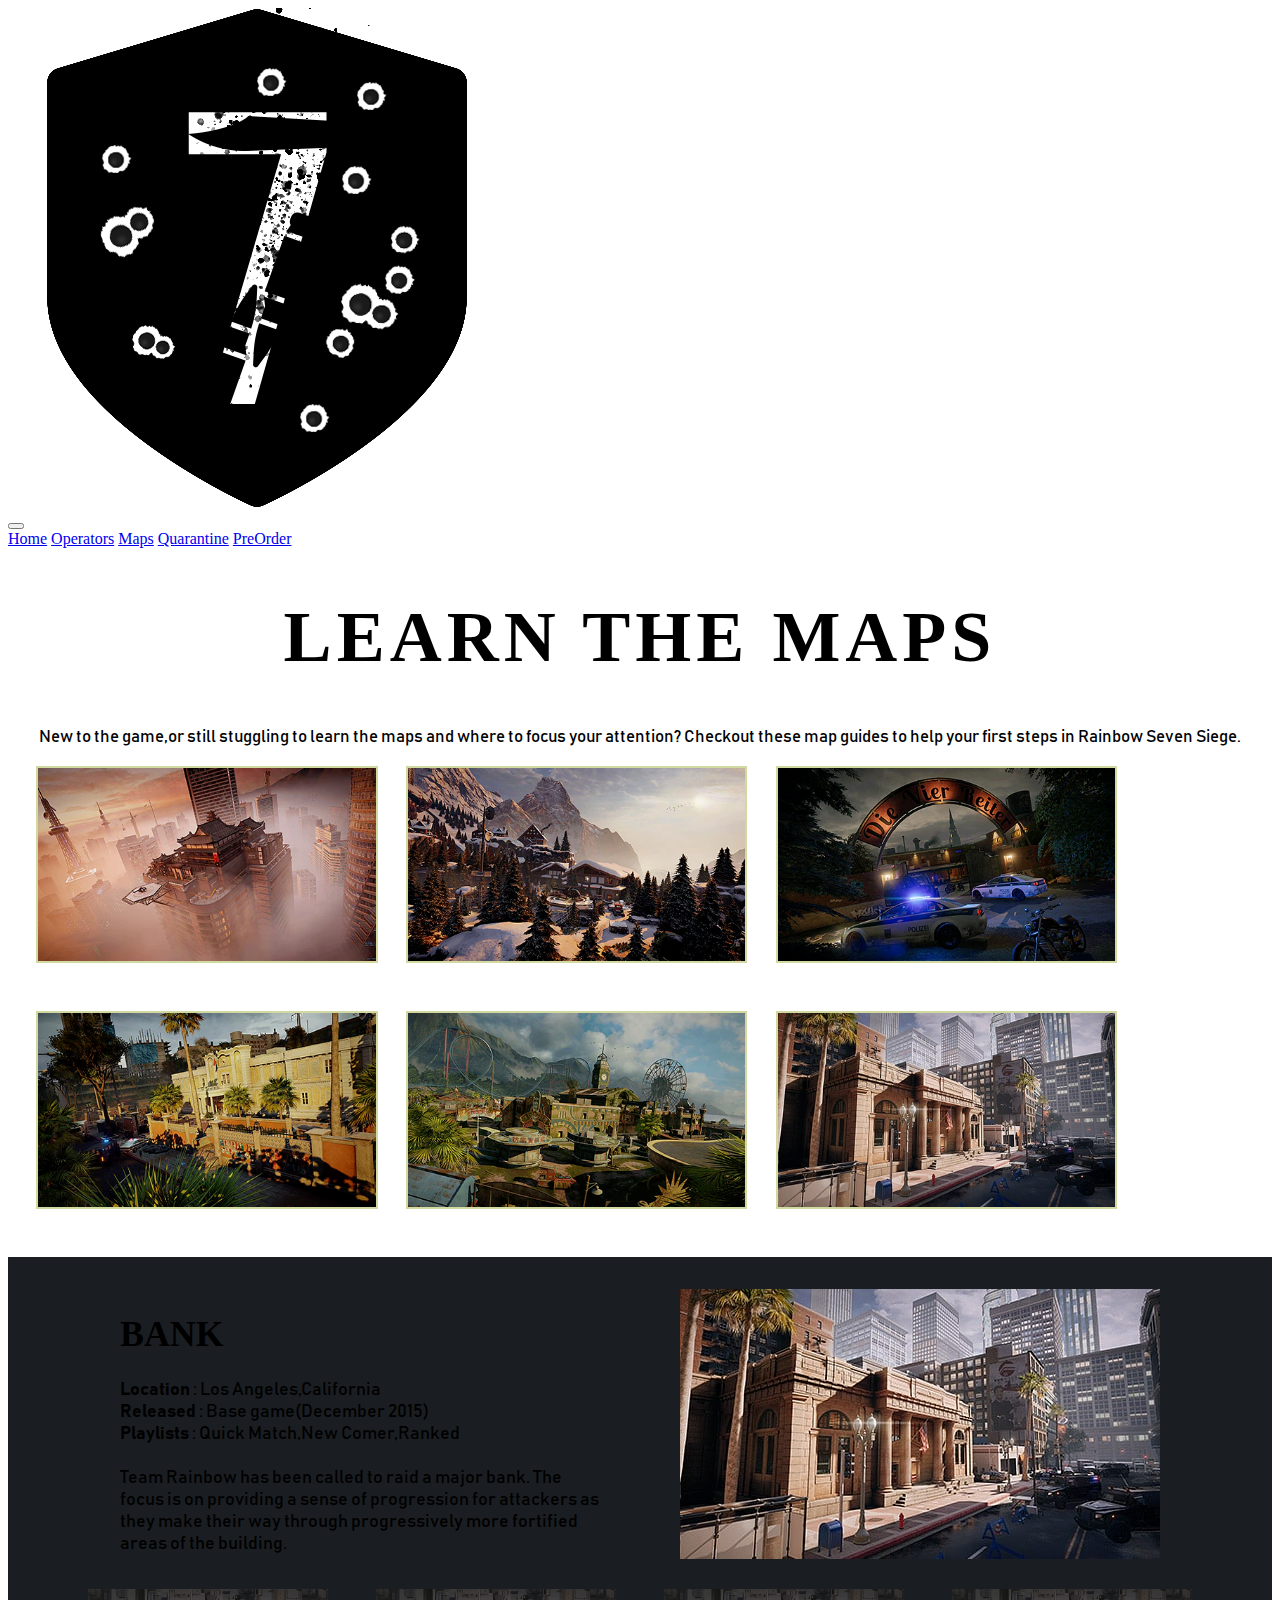
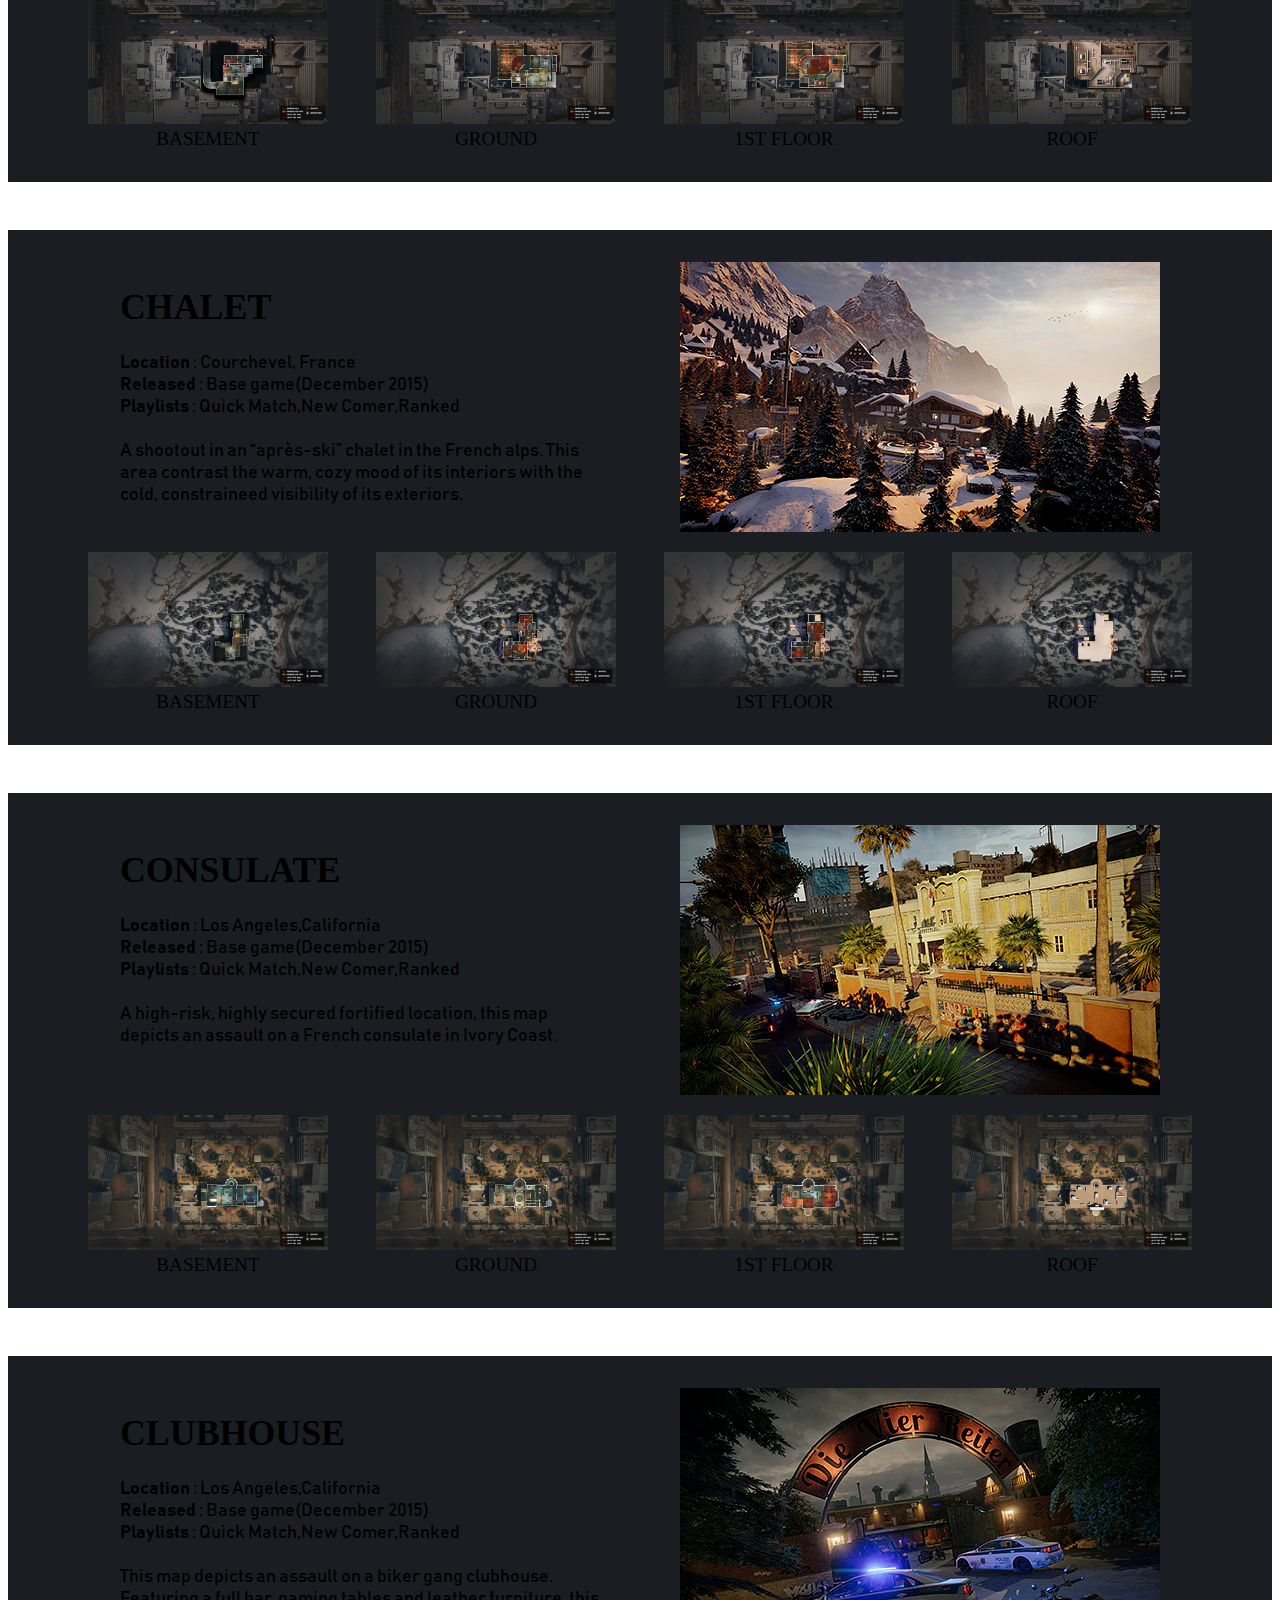
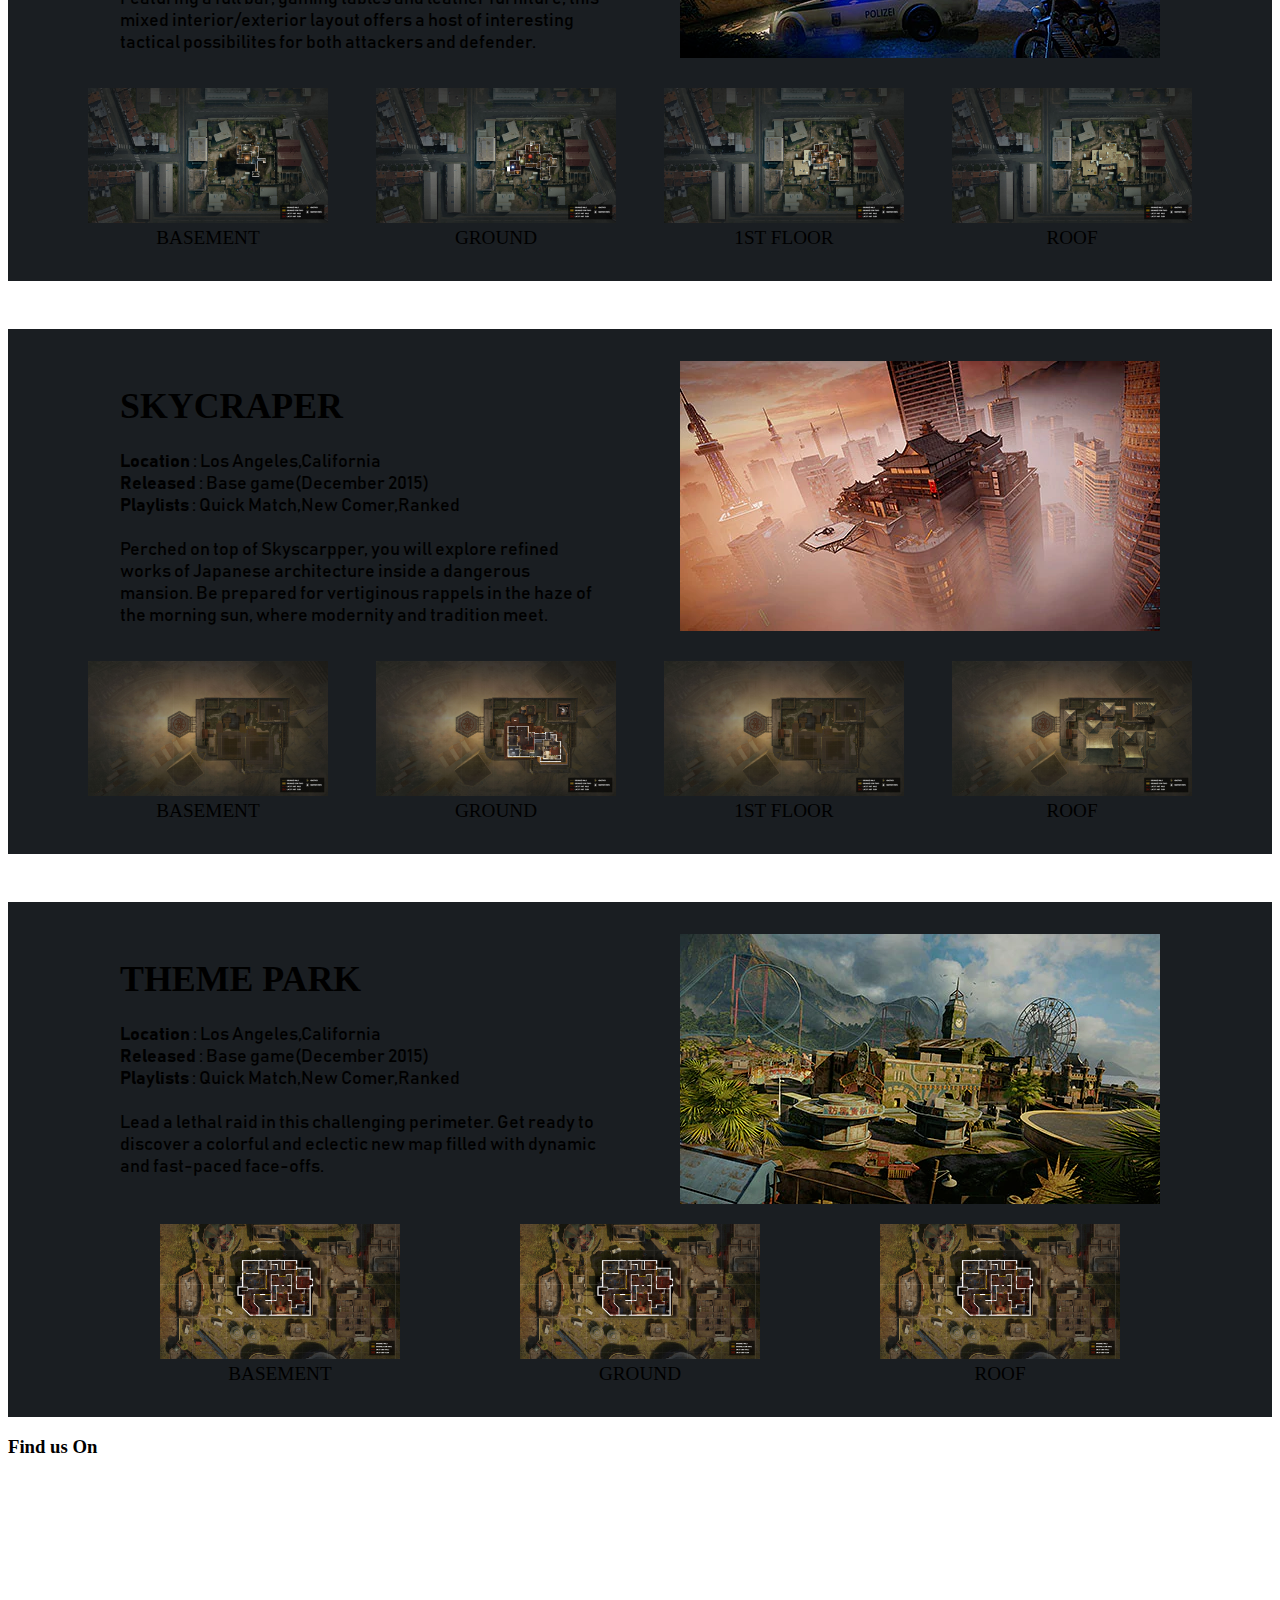
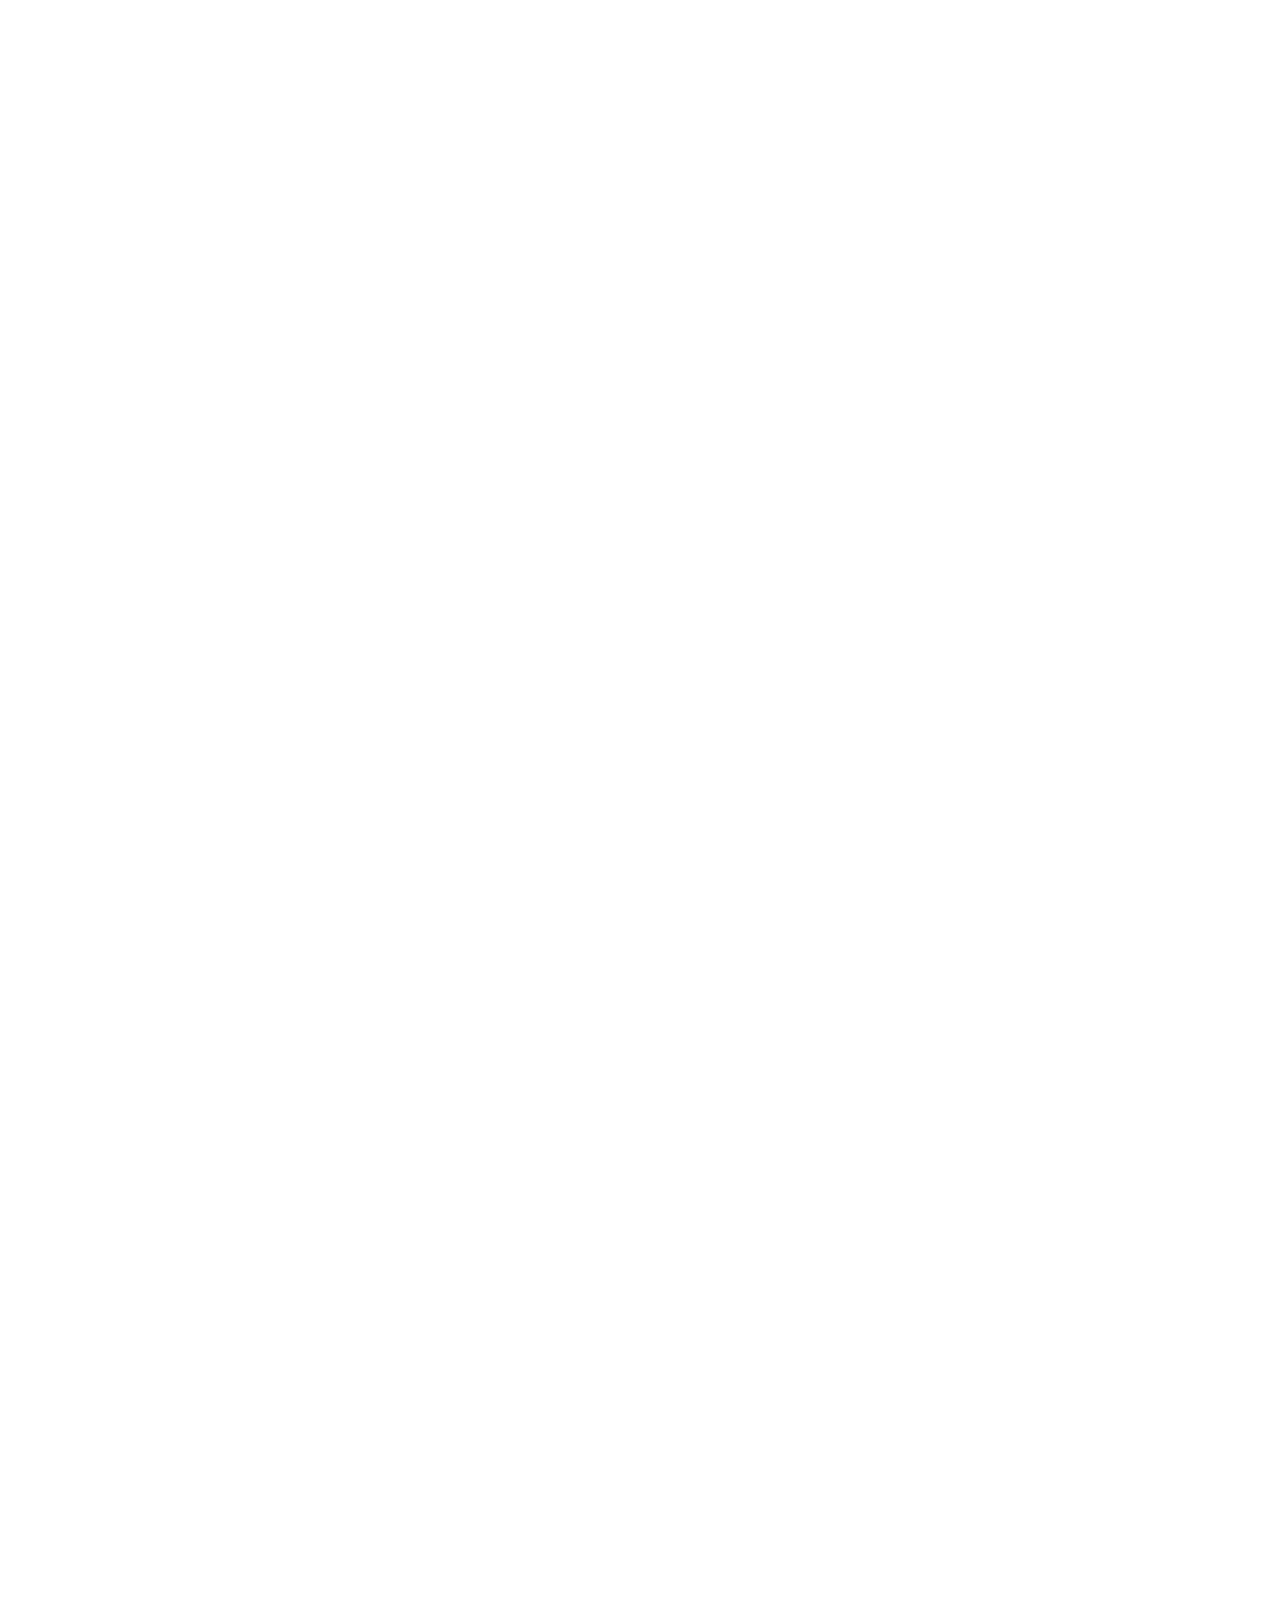
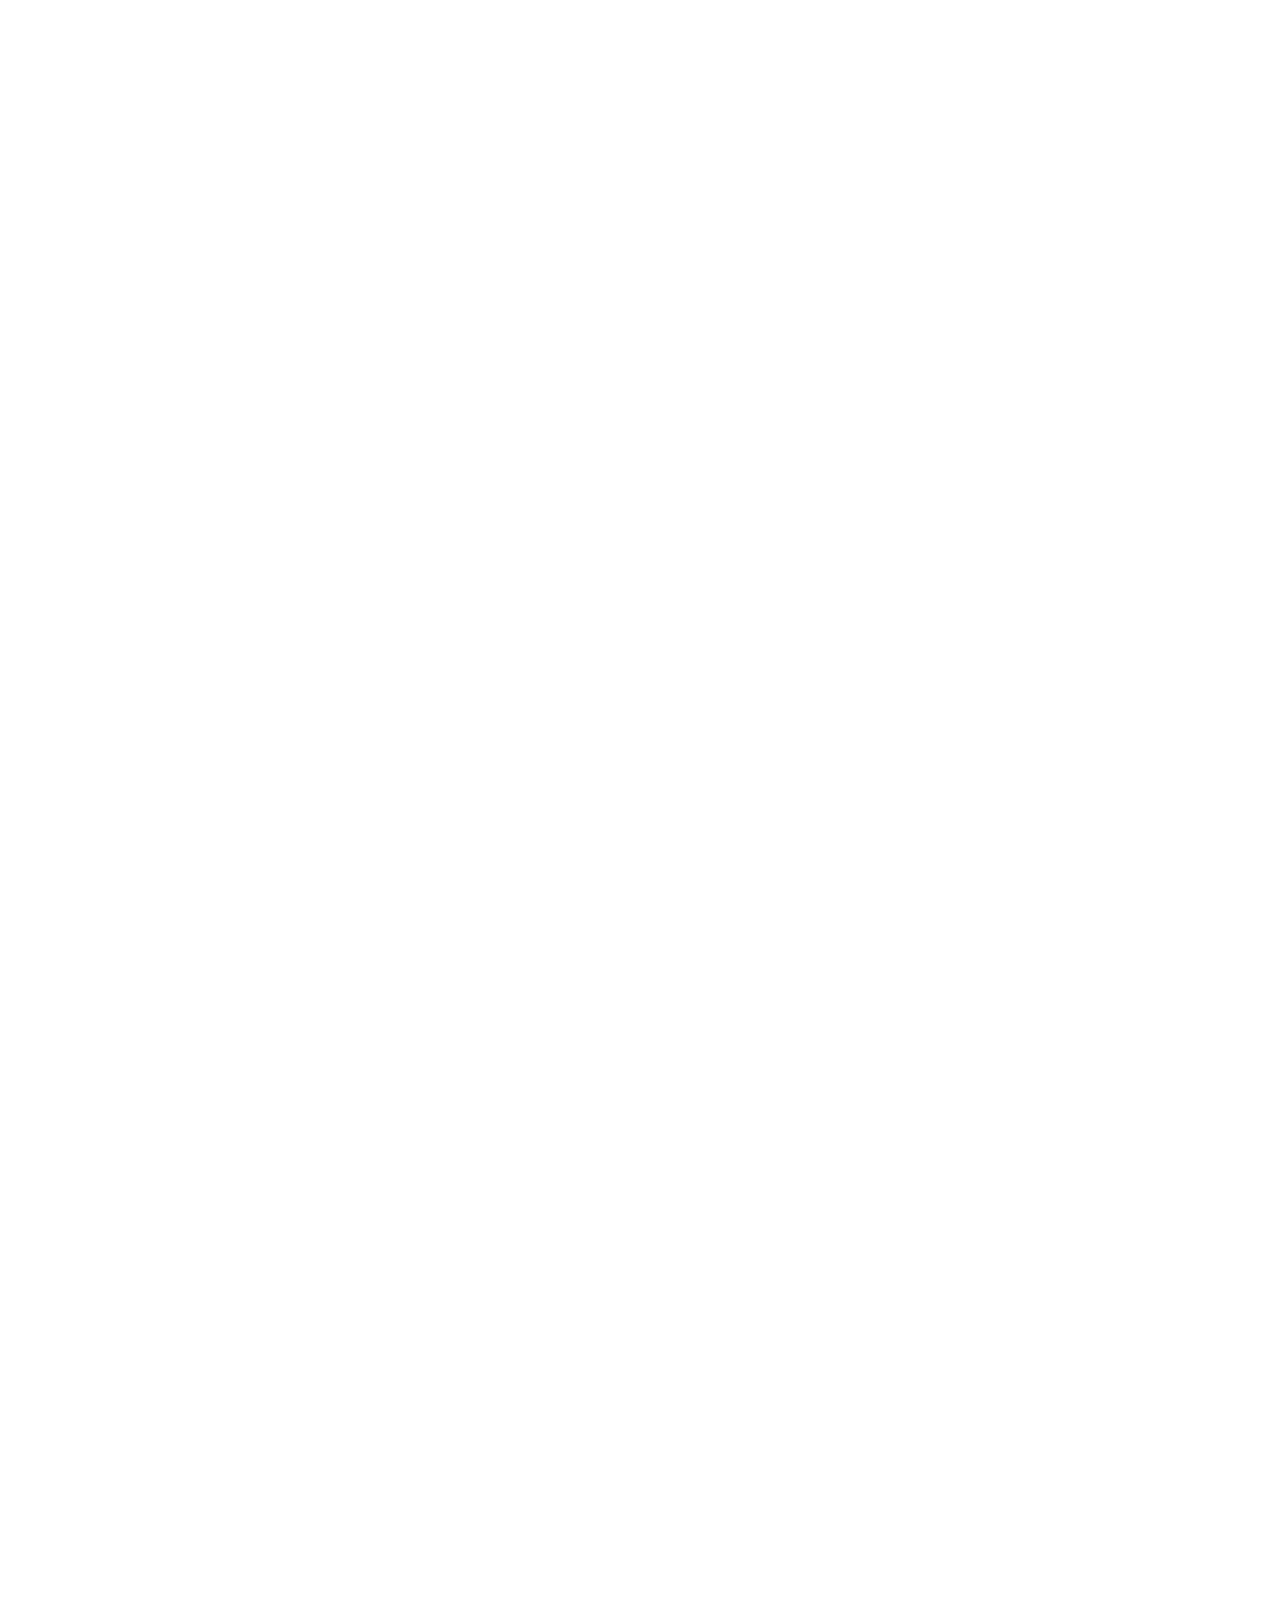
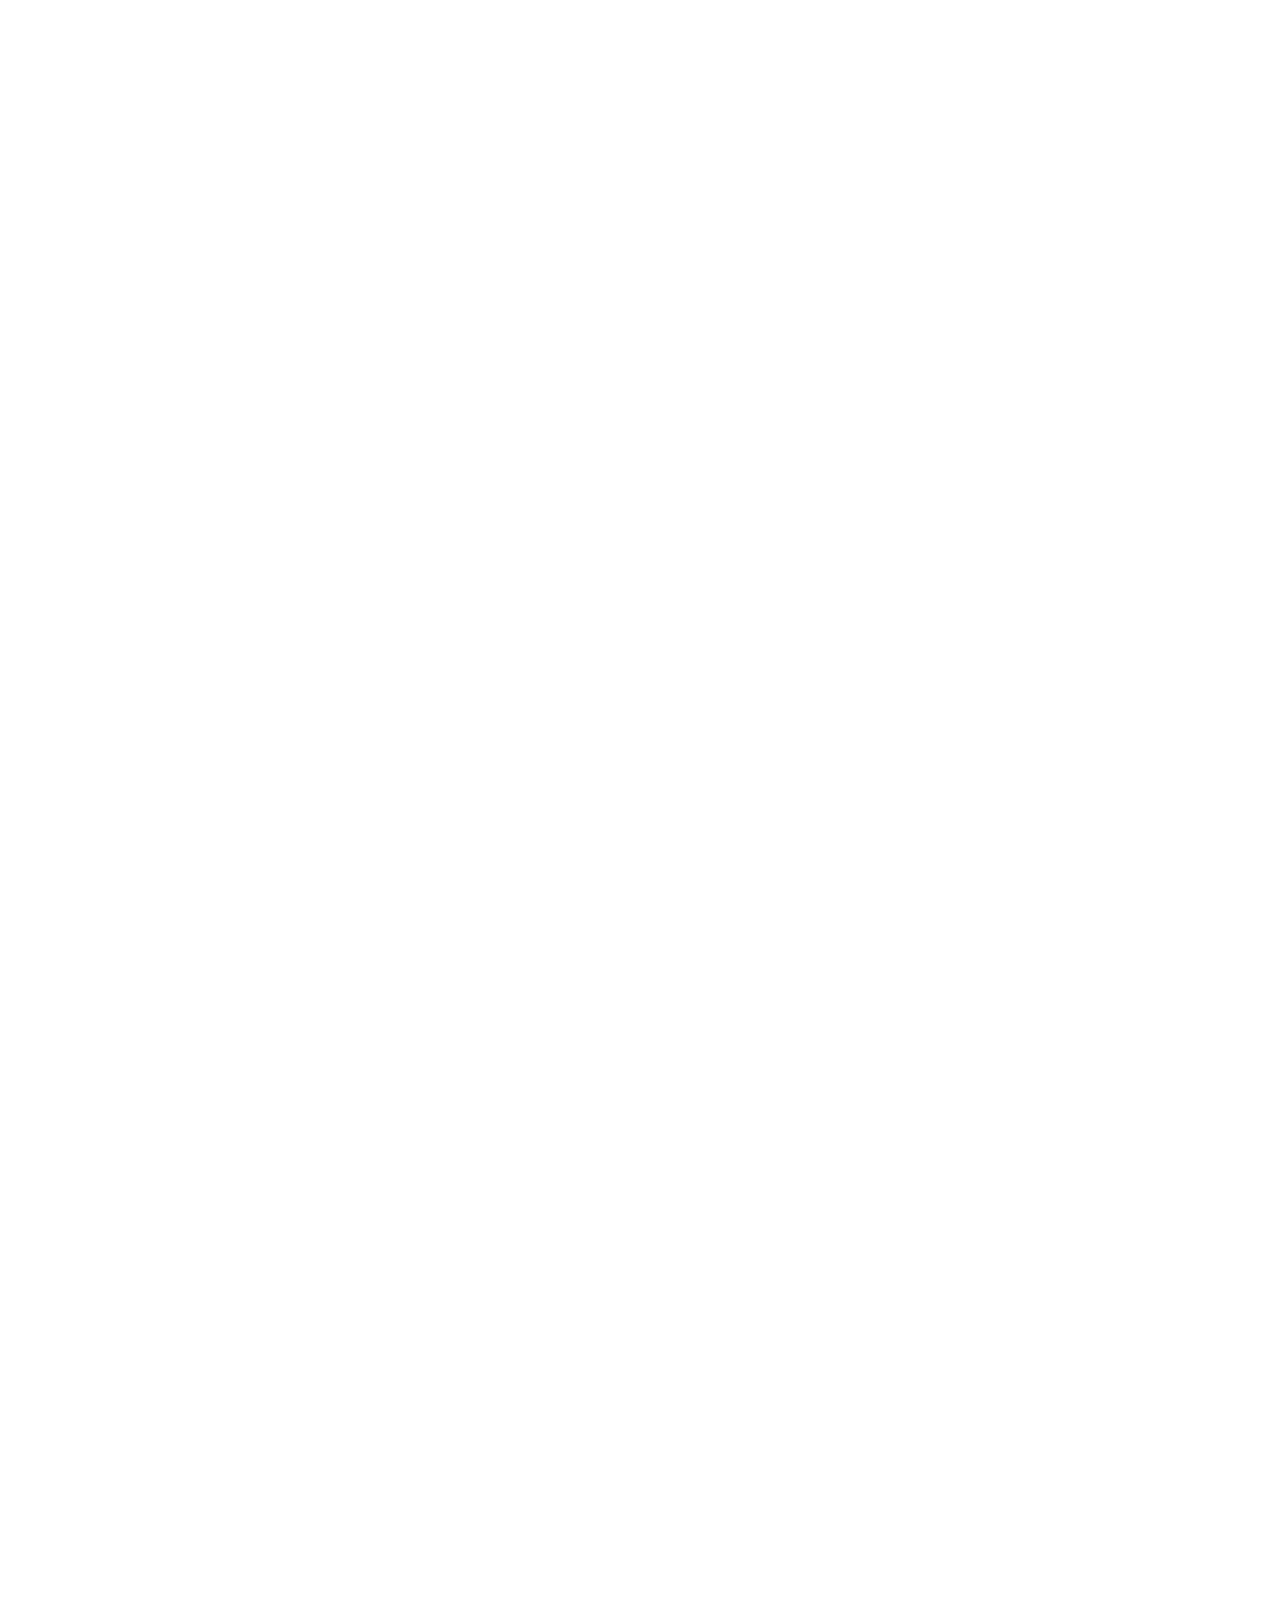
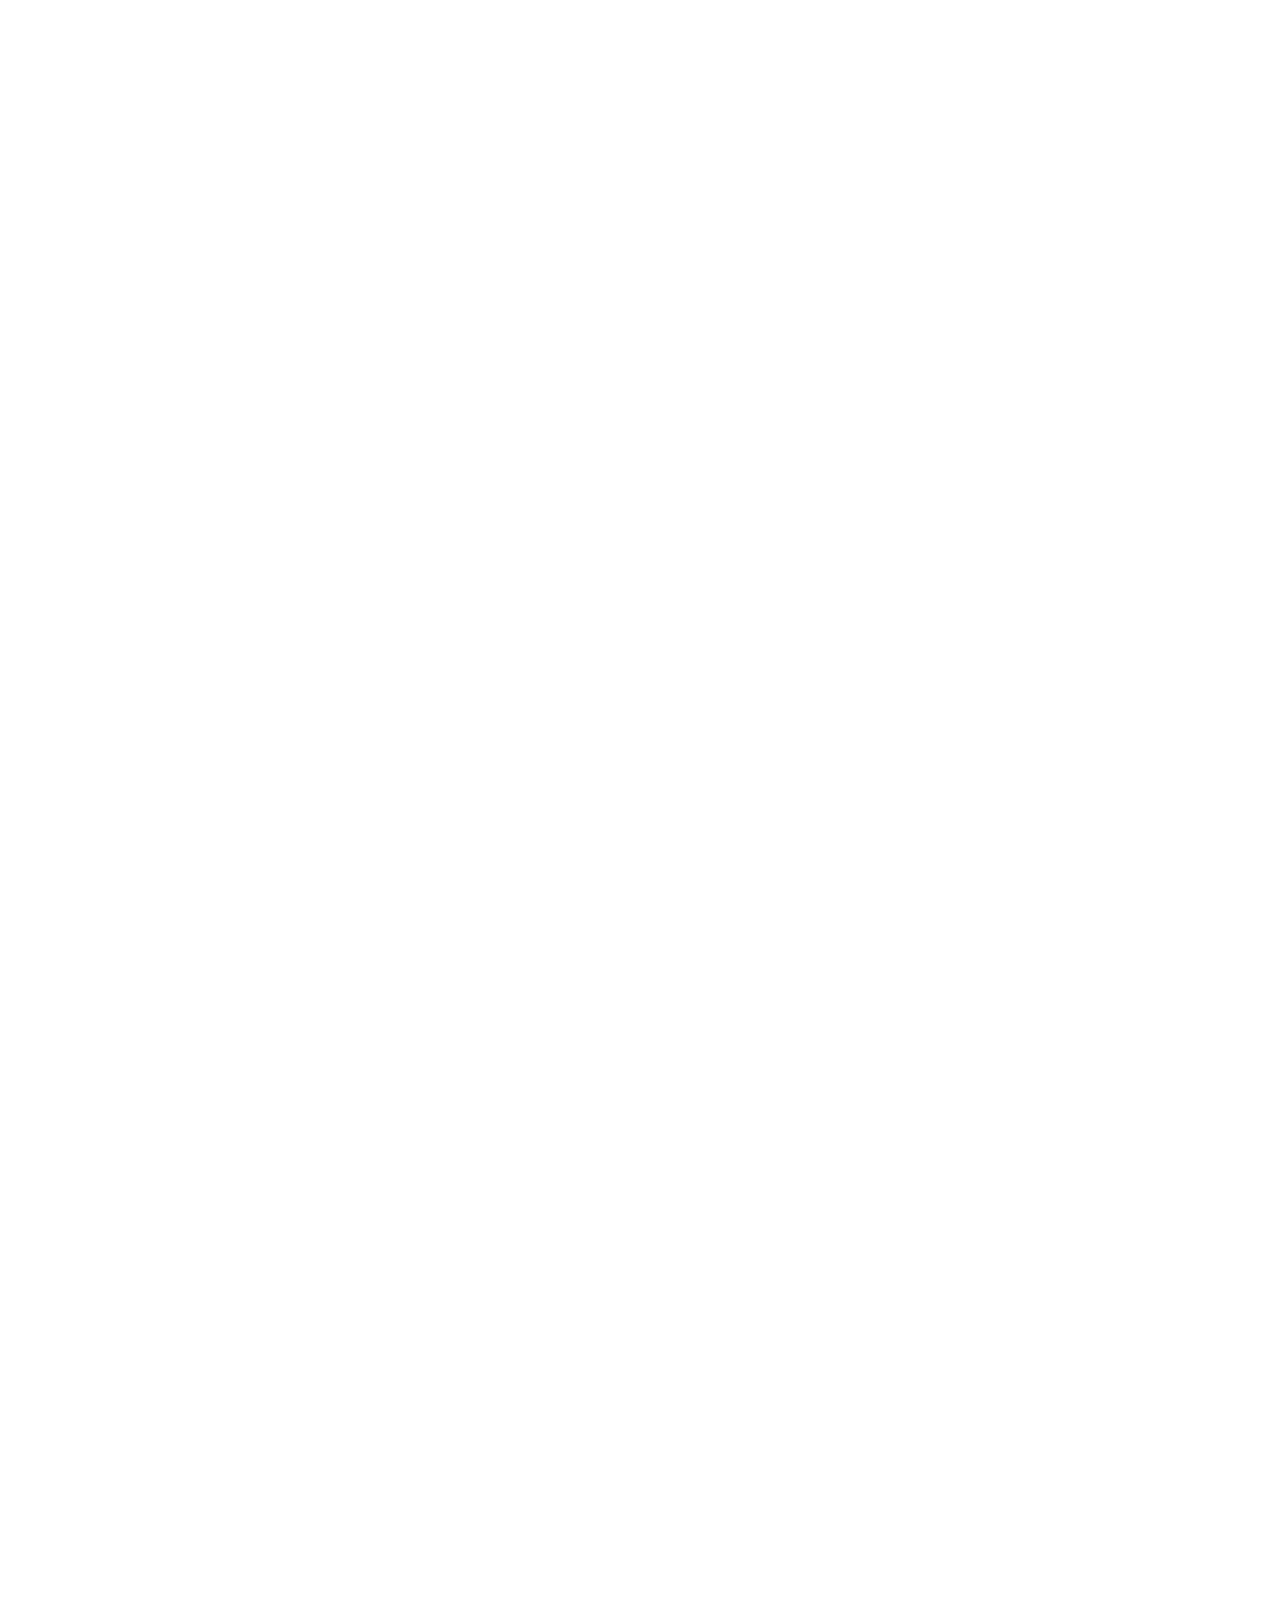
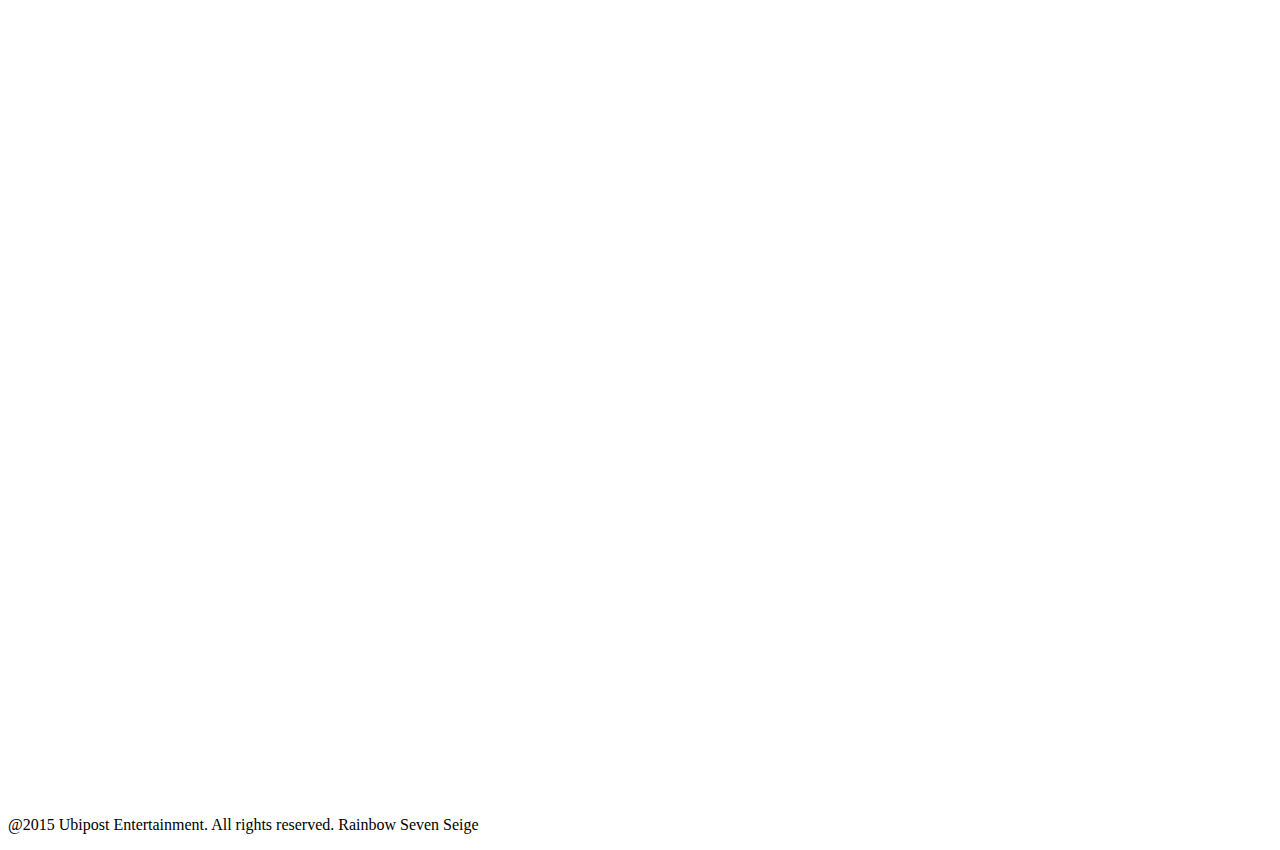
==== commit 9adf0888: "fix map and index" ====
--- a/Home+Maps/Maps.html
+++ b/Home+Maps/Maps.html
@@ -25,47 +25,56 @@
 
     <div class="main-container">
         <div class="text-center">
-            <h1>LEARN THE MAPS</h1>
-            <P>New to the game,or still stuggling to learn the maps and where to focus your attention?
-                Checkout these map guides to help your first steps in Rainbow Seven Siege
+            <h1 class="title">LEARN THE MAPS</h1>
+            <P class="definition">New to the game,or still stuggling to learn the maps and where to focus your attention?
+                Checkout these map guides to help your first steps in Rainbow Seven Siege.
             </P>
         </div>      
         <div class="maps-container">
             <div class="row">
                 <div class="img-small-1">
-                    <img src="Assets/Maps/shycrapper.png">
-                </div>
-                <div class="img-small-1">
-                    <img src="Assets/Maps/chalet.png">
-                </div>
-                <div class="img-small-1">
-                    <img src="Assets/Maps/club-house.png">
+                    <a href="#skycrapper">
+                        <img src="Assets/Maps/shycrapper.png">
+                    </a>
+                </div>
+                <div class="img-small-1">
+                    <a href="#chalet">
+                        <img src="Assets/Maps/chalet.png">
+                    </a>
+                </div>
+                <div class="img-small-1">
+                    <a href="#club_house">    
+                        <img src="Assets/Maps/club-house.png">
+                    </a>
                 </div>
             </div>
     
             <div class="row mt-3">  
                 <div class="img-small-1">
-                    <img src="Assets/Maps/consulate.png" alt="">
-                    <!-- <h3>tes</h3> -->
-                </div>
-                <div class="img-small-1">
-                    <img src="Assets/Maps/themepark.png" alt="">
-                    <!-- <h3>tes</h3> -->
-                </div>
-                <div class="img-small-1">
-                    <img src="Assets/Maps/r6-maps-bank_352520.jpg" alt="">
-                    <!-- <h3>tes</h3> -->
+                    <a href="#consulate">
+                        <img src="Assets/Maps/consulate.png" alt="">
+                    </a>
+                </div>
+                <div class="img-small-1">
+                    <a href="#themepark">
+                        <img src="Assets/Maps/themepark.png" alt="">
+                    </a>
+                </div>
+                <div class="img-small-1">
+                    <a href="#bank">
+                        <img src="Assets/Maps/r6-maps-bank_352520.jpg" alt="">
+                    </a>
                 </div>            
             </div>
         </div>    
         <div class="maps-card p-2 mt-3">
             <div class="row mb-1 special">
                 <div class ="column top">                 
-                    <h1>BANK</h1>
-                    <p>
-                        <span>Location  : </span>Los Angeles,California <br>
-                        <span>Released  : </span>Base game(December 2015) <br>
-                        <span>Playlists : </span>Quick Match,New Comer,Ranked <br><br>
+                    <h1 class="heading" id="bank">BANK</h1>
+                    <p class="content">
+                        <span><strong>Location</strong>  : </span>Los Angeles,California <br>
+                        <span><strong>Released</strong>  : </span>Base game(December 2015) <br>
+                        <span><strong>Playlists</strong> : </span>Quick Match,New Comer,Ranked <br><br>
                         Team Rainbow has been called to raid a major bank. The focus
                         is on providing a sense of progression for attackers as they make
                         their way through progressively more fortified areas of the building.   
@@ -106,11 +115,11 @@
         <div class="maps-card p-2 mt-3">
             <div class="row mb-1 special">
                 <div class ="column top">                 
-                    <h1>CHALET</h1>
-                    <p>
-                        <span>Location  : </span>Courchevel, France <br>
-                        <span>Released  : </span>Base game(December 2015) <br>
-                        <span>Playlists : </span>Quick Match,New Comer,Ranked <br><br>
+                    <h1 class="heading" id="chalet">CHALET</h1>
+                    <p class="content">
+                        <span><strong>Location</strong>  : </span>Courchevel, France <br>
+                        <span><strong>Released</strong>  : </span>Base game(December 2015) <br>
+                        <span><strong>Playlists</strong> : </span>Quick Match,New Comer,Ranked <br><br>
                         A shootout in an “après-ski” chalet in the French alps.
                         This area contrast the warm, cozy mood of its interiors with the cold, 
                         constraineed visibility of its exteriors.   
@@ -151,11 +160,11 @@
         <div class="maps-card p-2 mt-3">
             <div class="row mb-1 special">
                 <div class ="column top">                 
-                    <h1>CONSULATE</h1>
-                    <p>
-                        <span>Location  : </span>Los Angeles,California <br>
-                        <span>Released  : </span>Base game(December 2015) <br>
-                        <span>Playlists : </span>Quick Match,New Comer,Ranked <br><br>
+                    <h1 class="heading" id="consulate">CONSULATE</h1>
+                    <p class="content">
+                        <span><strong>Location</strong>  : </span>Los Angeles,California <br>
+                        <span><strong>Released</strong>  : </span>Base game(December 2015) <br>
+                        <span><strong>Playlists</strong> : </span>Quick Match,New Comer,Ranked <br><br>
                         A high-risk, highly secured fortified location, this map
                         depicts an assault on a French consulate in Ivory Coast.   
                     </p>               
@@ -195,11 +204,11 @@
         <div class="maps-card p-2 mt-3">
             <div class="row mb-1 special">
                 <div class ="column top">                 
-                    <h1>CLUBHOUSE</h1>
-                    <p>
-                        <span>Location  : </span>Los Angeles,California <br>
-                        <span>Released  : </span>Base game(December 2015) <br>
-                        <span>Playlists : </span>Quick Match,New Comer,Ranked <br><br>
+                    <h1 class="heading" id="club_house">CLUBHOUSE</h1>
+                    <p class="content">
+                        <span><strong>Location</strong>  : </span>Los Angeles,California <br>
+                        <span><strong>Released</strong>  : </span>Base game(December 2015) <br>
+                        <span><strong>Playlists</strong> : </span>Quick Match,New Comer,Ranked <br><br>
                         This map depicts an assault on a biker gang clubhouse.
                         Featuring a full bar, gaming tables and leather furniture,
                         this mixed interior/exterior layout offers a host of interesting 
@@ -241,11 +250,11 @@
         <div class="maps-card p-2 mt-3">
             <div class="row mb-1 special">
                 <div class ="column top">                 
-                    <h1>SKYCRAPER</h1>
-                    <p>
-                        <span>Location  : </span>Los Angeles,California <br>
-                        <span>Released  : </span>Base game(December 2015) <br>
-                        <span>Playlists : </span>Quick Match,New Comer,Ranked <br><br>
+                    <h1 class="heading" id="skycrapper">SKYCRAPER</h1>
+                    <p class="content">
+                        <span><strong>Location</strong>  : </span>Los Angeles,California <br>
+                        <span><strong>Released</strong>  : </span>Base game(December 2015) <br>
+                        <span><strong>Playlists</strong> : </span>Quick Match,New Comer,Ranked <br><br>
                         Perched on top of Skyscarpper, you will explore refined works 
                         of Japanese architecture inside a dangerous mansion. 
                         Be prepared for vertiginous rappels in the haze of the
@@ -287,11 +296,11 @@
         <div class="maps-card p-2 mt-3">
             <div class="row mb-1 special">
                 <div class ="column top">                 
-                    <h1>THEME PARK</h1>
-                    <p>
-                        <span>Location  : </span>Los Angeles,California <br>
-                        <span>Released  : </span>Base game(December 2015) <br>
-                        <span>Playlists : </span>Quick Match,New Comer,Ranked <br><br>
+                    <h1 class="heading" id="themepark">THEME PARK</h1>
+                    <p class="content">
+                        <span><strong>Location</strong>  : </span>Los Angeles,California <br>
+                        <span><strong>Released</strong>  : </span>Base game(December 2015) <br>
+                        <span><strong>Playlists</strong> : </span>Quick Match,New Comer,Ranked <br><br>
                         Lead a lethal raid in this challenging perimeter. Get ready to discover a 
                         colorful and eclectic new map filled with dynamic and fast-paced face-offs.   
                     </p>               
--- a/Home+Maps/Style/Maps.css
+++ b/Home+Maps/Style/Maps.css
@@ -1,11 +1,33 @@
 * {
     box-sizing: border-box;
+  }
+  @font-face{
+    font-family: Bahnschrift;
+    src: url('BAHNSCHRIFT.TTF');
   }
 .text-center{
     text-align: center;
 }
 .mt-3{
-    margin-top: 1em;
+    margin-top: 3em;
+}
+.title{
+    font-size: 54pt;
+    letter-spacing: 5px;
+  }
+.definition{
+    font-family: Bahnschrift;
+    font-size: 1.35vw;
+}
+.heading{
+    font-size: 2.8vw;
+  }
+.content{
+    font-family: Bahnschrift;
+    font-size: 1.4vw;
+}
+.blueprint{
+    font-size: 16pt;
 }
 .maps-container img{
     width:100%; 
@@ -58,7 +80,7 @@
     font-size: 1vw;
 }
 .map-section{
-    font-size: 1.2vw;
+    font-size: 1.5vw;
 }
 
 @media(max-width:950px){
@@ -78,7 +100,18 @@
     }      
     .img-banner-small .map-section,footer p{
         text-align: center !important;
-    } 
+    }
+    .heading{
+        text-align: center !important;
+        font-size: 5vw !important;
+    }
+    .title{
+        font-size: 8vw !important;
+        text-align: center !important;
+    }
+    .definition{
+        text-align: center !important;
+    }
 }
 .flex-center{
     justify-content: space-evenly;
